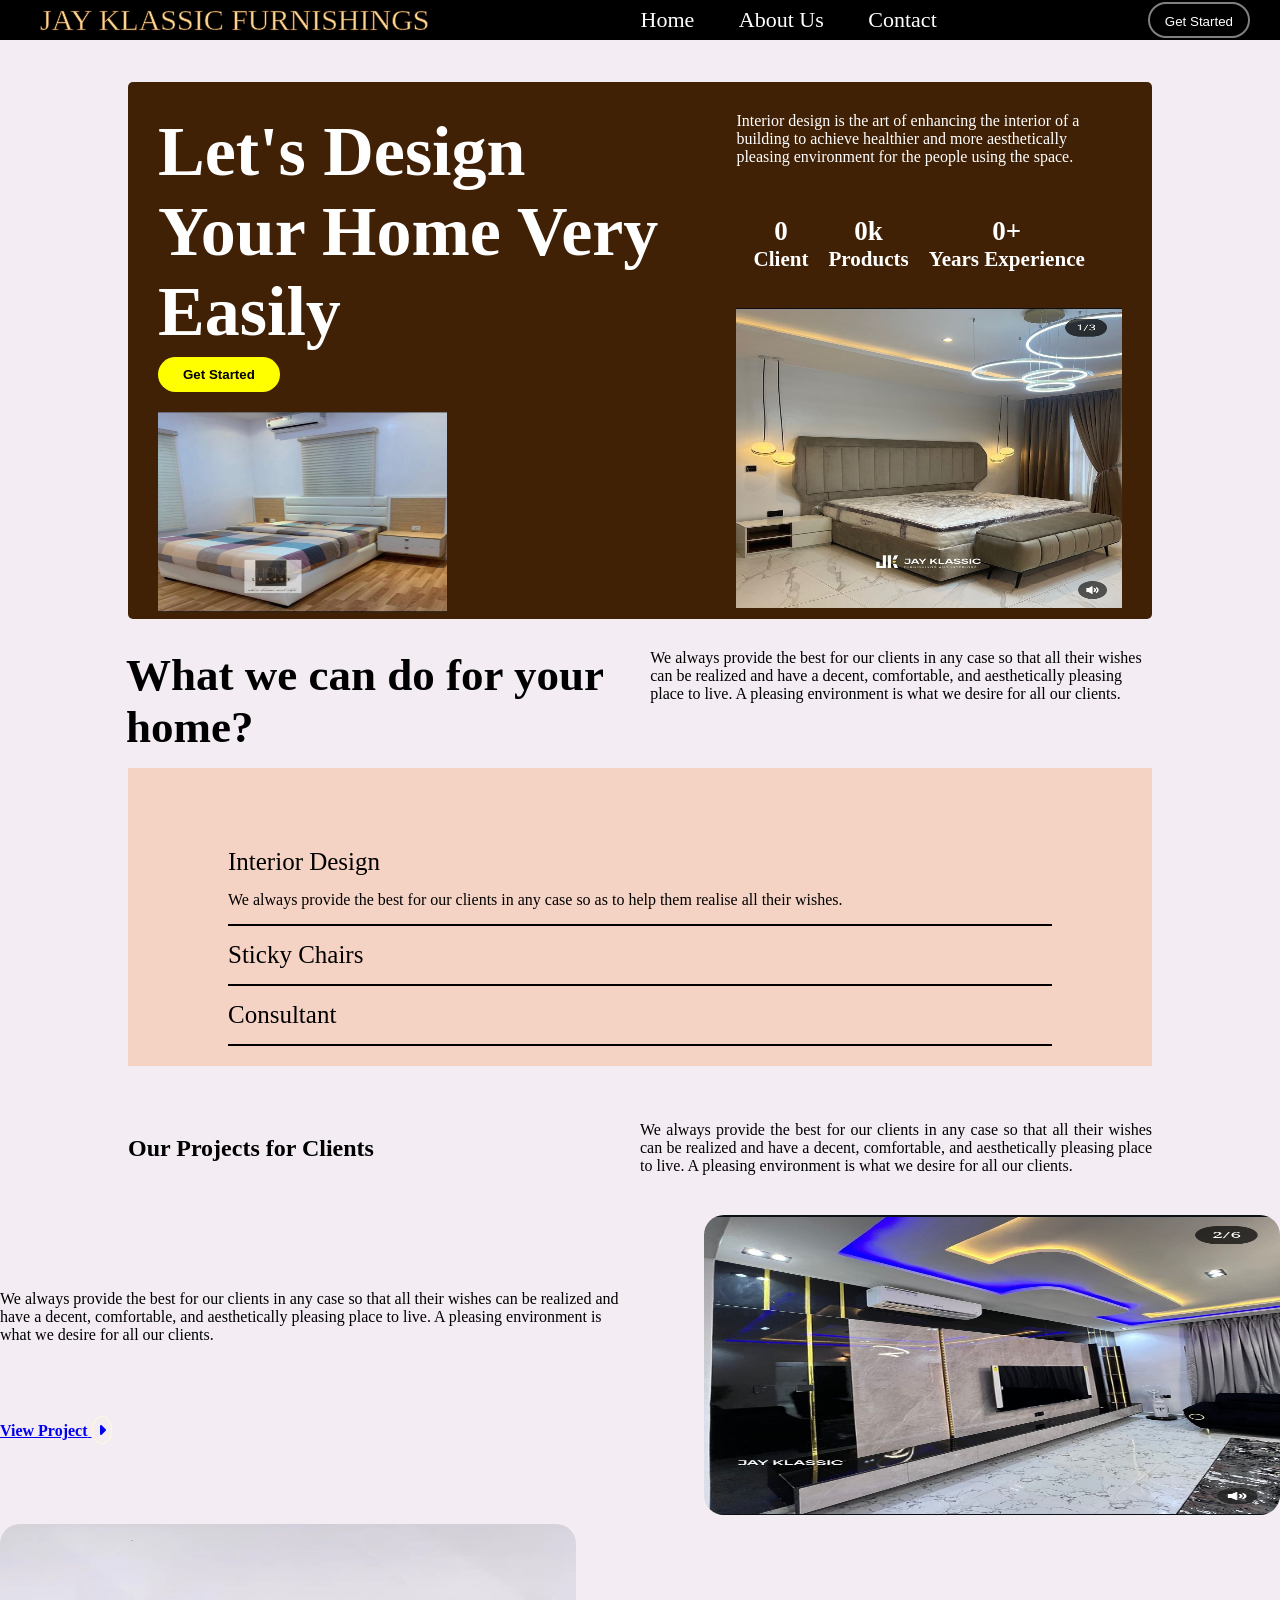
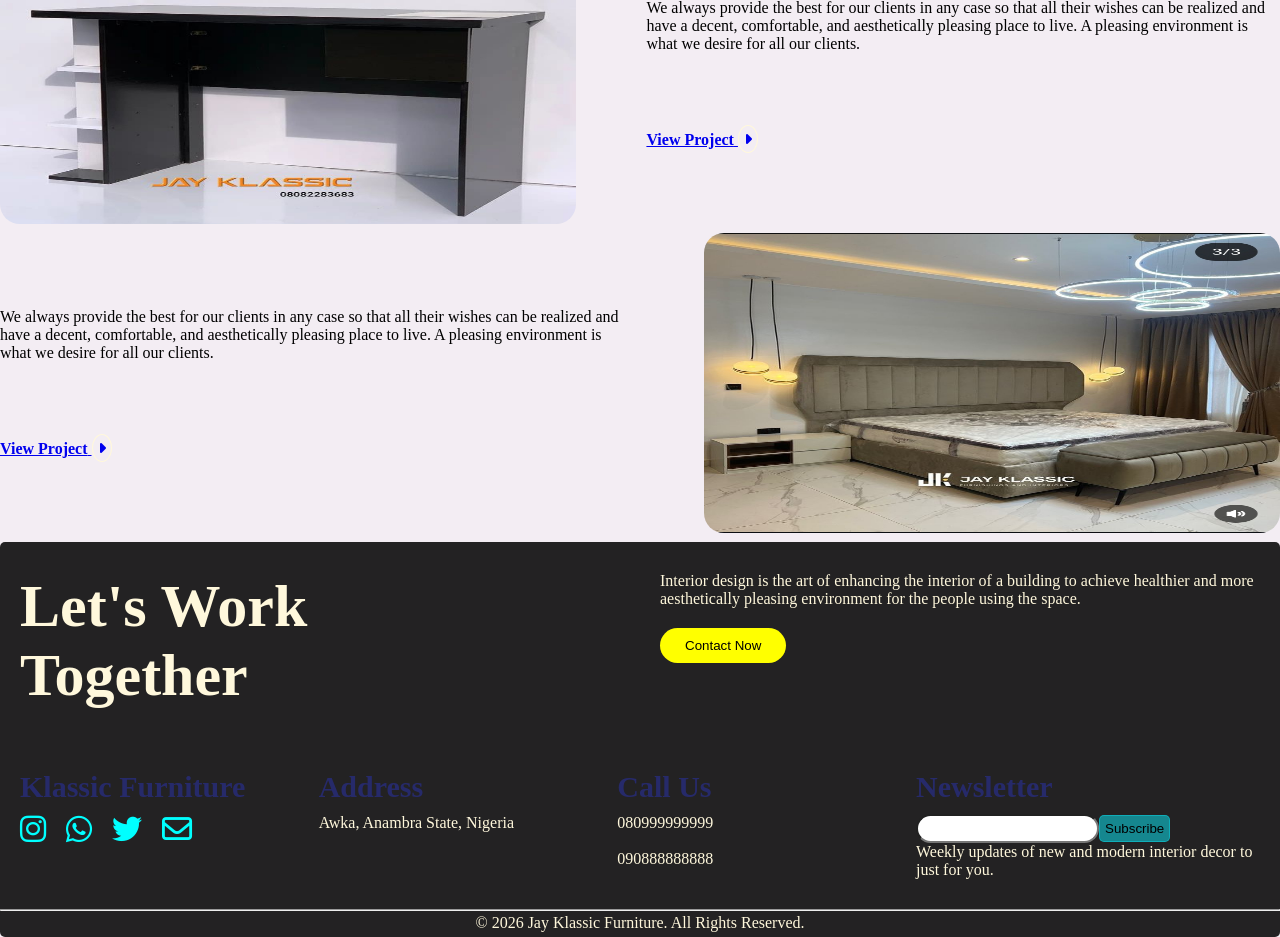
==== index.html @ cde23e04 "Rename home.html to index.html" ====
<!DOCTYPE html>
<html lang="en">
<head>
    <meta charset="UTF-8">
    <meta name="viewport" content="width=device-width, initial-scale=1.0">
    <title>JAY KLASSIC FURNISHINGS</title>
    <link rel="stylesheet" href="https://cdnjs.cloudflare.com/ajax/libs/font-awesome/6.6.0/css/all.min.css" integrity="sha512-Kc323vGBEqzTmouAECnVceyQqyqdsSiqLQISBL29aUW4U/M7pSPA/gEUZQqv1cwx4OnYxTxve5UMg5GT6L4JJg==" crossorigin="anonymous" referrerpolicy="no-referrer" />
    <link rel="icon" type="image/jpeg" href="images2.jpeg">
    <link rel="stylesheet" href="id.css">
    <script src="JKF.js" defer> </script>
</head>
<body>
   
    <header class="desktop">
        <nav>
            <ul class="leftNav">
                <li><a href="landing page.html">JAY KLASSIC FURNISHINGS</a></li> </ul>
            <ul class="middleNav">
                <li><a href="index.html" id="ad">Home</a></li>
                <li><a href="aboutUs.html" id="ad">About Us</a></li>
                <li><a href="contact.html" id="ad">Contact</a></li> </ul>
            <ul class="rightNav">
                <li><button id="button1"><a href="signUp.html" id="a">Get Started</a></button></li> </ul>
        </nav>
    </header>
    <header class="tablet">
        <nav>
            <ul class="rightNav">
                <li> <a href="landing page.html"><i class="fa-solid fa-bars"></i></a>
                    <div class="dropp">
                        <ul>
                            <li><a href="company.html" id="ad">Company</a></li>
                            <li><a href="index.html" id="ad">Home</a></li>
                            <li><a href="aboutUs.html" id="ad">About Us</a></li>
                            <li><a href="contact.html" id="ad">Contact</a></li> </ul>
                        
                        </ul>
                    </div>
            </ul>
            
            <ul class="middleNav">
                <li><a href="">JAY KLASSIC FURNISHINGS</a></li> </ul>
            <ul class="rightNav">
                    <li><button id="button1"><a href="signUp.html" id="a">Get Started</a></button></li> </ul>
           </ul>     
        </nav>
    </header>
    <header class="mobile">
        <nav>
           
            <ul class="rightNav">
                <li> <a href="landing page.html"><i class="fa-solid fa-bars"></i></a>
                    <div class="dropp">
                        <ul>
                            <li><a href="company.html" id="ad">Company</a></li>
                            <li><a href="index.html" id="ad">Home</a></li>
                            <li><a href="aboutUs.html" id="ad">About Us</a></li>
                            <li><a href="contact.html" id="ad">Contact</a></li> </ul>
                        
                        </ul>

                    </div>
                </li> 
            </ul>
            
            <ul class="middleNav">
                <li><a href="">JAY KLASSIC FURNISHINGS</a></li> </ul>
                <ul class="rightNav">
                  <li><a href="signUp.html"> <i class="fa-solid fa-right-to-bracket"></i></a></li>
                </ul>
           
            
        </nav>
    </header>
    <hr>
    <section class="section1 desktop">
        <div class="div1">
            <div class="div1ai"><h1>Let's Design Your Home Very Easily</h1></div>
            <button class="buttonA"> <a href="signUp.html">Get Started</a></button>
            <div class="div1aii"><img src="images/w124.jpg" alt="" class="img2"></div>
        </div>
        <div class="div2">
            <div class="div2a"><p>Interior design is the art of enhancing the interior of a building to achieve healthier and more aesthetically pleasing environment for the people using the space.</p></div>
            <div class="div2b">
                <div class="div2bi"> 
                    <h1><span data-count="400">0</span></h1>
                    <h3>Client</h3>
                </div>
                <div class="div2bi"> 
                    <h1><span data-count="10">0</span>k</h1>
                    <h3>Products</h3>
                </div>
                <div class="div2bi"> 
                    <h1><span data-count="7">0</span>+</h1>
                    <h3>Years Experience</h3>
                </div>
                
                
            </div> <br><br>
            <div class="div1c"><img src="images/w66.jpg" alt="" id="img1"></div>
        </div>
    </section>
    <section class="section1 mobile">
        <div class="div1 mobile">
            <div class="div1ai mobile"><h1>Let's Design Your Home Very Easily</h1> <button><a href="signUp.html">Get Started</a></button></div>
            <div class="div1aii mobile"><img src="images/w124.jpg" alt="" class="img2"></div>
        </div>
        <div class="div2">
            <div class="div2a"><p>Interior design is the art of enhancing the interior of a building to achieve healthier and more aesthetically pleasing environment for the people using the space.</p></div>
            <div class="div2b">
                <div class="div2bi"> 
                    <h1><span data-count="400">0</span></h1>
                    <h3>Client</h3>
                </div>
                <div class="div2bi"> 
                    <h1><span data-count="10">0</span>k</h1>
                    <h3>Products</h3>
                </div>
                <div class="div2bi"> 
                    <h1><span data-count="7">0</span>+</h1>
                    <h3>Years Experience</h3>
                </div>
            </div> <br><br>
            <div class="div1c"><img src="images/w66.jpg" alt="" id="img4"></div>
        </div>
    </section>
    <section class="section2 desktop">
        <div class="div3a"> <h2>What we can do for your home?</h2></div>
        <div class="div3b"><p>We always provide the best for our clients in any case so that all their wishes can be realized and have a decent, comfortable, and aesthetically pleasing place to live. A pleasing environment is what we desire for all our clients.</p></div>
    </section>
    <section class="section2 mobile">
        <div class="div3a"> <h2>What we can do for your home?</h2></div>
        <div class="div3b"><p>We always provide the best for our clients in any case so that all their wishes can be realized and have a decent, comfortable, and aesthetically pleasing place to live. A pleasing environment is what we desire for all our clients.</p></div>
    </section>
    <section class="section3 desktop">
        <div class="div4a"><p>Interior Design</p>
            We always provide the best for our clients in any case so as to help them realise all their wishes.</div> <hr>
        <div class="div4b"><p>Sticky Chairs</p></div> <hr>
        <div class="div4c"><p>Consultant</p></div> <hr>
    </section>
    <section class="section3 mobile">
        <div class="div4a"><p>Interior Design</p>
            We always provide the best for our clients in any case so as to help them realise all their wishes.</div> <hr>
        <div class="div4b"><p>Sticky Chairs</p></div> <hr>
        <div class="div4c"><p>Consultant</p></div> <hr>
    </section>
    <section class="section4a desktop">
        <div class="div5a"><div class="div5ai"><h2>Our Projects for Clients</h2></div>
                        <div class="div5aii"><p>We always provide the best for our clients in any case so that all their wishes can be realized and have a decent, comfortable, and aesthetically pleasing place to live. A pleasing environment is what we desire for all our clients.</p></div>
    </section>
    <section class="section4a mobile">;+
        <div class="div5a mobile"><div class="div5ai"><h2>Our Projects for Clients</h2></div>
                        <div class="div5aii"><p>We always provide the best for our clients in any case so that all their wishes can be realized and have a decent, comfortable, and aesthetically pleasing place to live. A pleasing environment is what we desire for all our clients.</p></div>
    </section>
    <section class="animate section4b desktop">
        <div class="div5b"><div class="div5bi"><p>We always provide the best for our clients in any case so that all their wishes can be realized and have a decent, comfortable, and aesthetically pleasing place to live. A pleasing environment is what we desire for all our clients.<br><br><br><br><br> 
            <a href="view Project1.html"><strong>View Project</strong> <i class="fa-solid fa-caret-right"></i></a> </p> 
        </div> 
        <div class="div5bii"><img src="images/w131.jpg" alt="" class="img1"><div></div> 

    </section>
    <section class="animate section4b mobile">
        <div class="div5b"><div class="div5bi"><p>We always provide the best for our clients in any case so that all their wishes can be realized and have a decent, comfortable, and aesthetically pleasing place to live. A pleasing environment is what we desire for all our clients.</p> </div> 
                            <div class="div5bii"><img src="images/w131.jpg" alt="" class="img1"><div>
                            <div class="div5biii"><p> <a href="view Project1.html"><strong>View Project</strong> <i class="fa-solid fa-caret-right"></i></a> </p> </div>
        </div> 
    </section>
    <section class="animate section5 desktop">
        <div class="div5c"><div class="div5ci"><img src="images/w3.jpg" alt="" class="img1"></div>
             <div class="div5cii"><div><p>We always provide the best for our clients in any case so that all their wishes can be realized and have a decent, comfortable, and aesthetically pleasing place to live. A pleasing environment is what we desire for all our clients. <br><br><br><br><br> <a href="view project2.html"> <strong>View Project</strong> <i class="fa-solid fa-caret-right"></i></a></p>  
            </div> 
    </section> 
    <section class="animate section5b mobile">
        <div class="div5b"><div class="div5bi"><p>We always provide the best for our clients in any case so that all their wishes can be realized and have a decent, comfortable, and aesthetically pleasing place to live. A pleasing environment is what we desire for all our clients.</p> </div> 
                            <div class="div5bii"><img src="images/w3.jpg" alt="" class="img1"><div>
                            <div class="div5biii"><p> <a href=""> <strong>View Project</strong> <i class="fa-solid fa-caret-right"></i></a></p> </div>
        </div> 
    </section>
    <section class="animate section6 desktop">
        <div class="div5d"><div class="div5di"><p>We always provide the best for our clients in any case so that all their wishes can be realized and have a decent, comfortable, and aesthetically pleasing place to live. A pleasing environment is what we desire for all our clients.<br><br><br><br><br>   <a href="view project3.html"><strong>View Project</strong> <i class="fa-solid fa-caret-right"></i></a> </p> 
        </div>
        <div class="div5dii"><img src="images/w68.jpg" alt="" class="img1"><div></div>
    </section>     
    <section class="animate section6b mobile">
        <div class="div5b"><div class="div5bi"><p>We always provide the best for our clients in any case so that all their wishes can be realized and have a decent, comfortable, and aesthetically pleasing place to live. A pleasing environment is what we desire for all our clients.</p> </div> 
                            <div class="div5bii"><img src="images/w68.jpg" alt="" class="img1"><div>
                            <div class="div5biii"><p> <a href="view project3.html"> <strong>View Project</strong> <i class="fa-solid fa-caret-right"></i> </a> </p> </div>
        </div> 
    </section>    
    
    <footer>
        <section class="section7">
            <div class="div6a"><h1>Let's Work <br> Together</h1></div>
            <div class="div6b"><p>Interior design is the art of enhancing the interior of a building to achieve healthier and more aesthetically pleasing environment for the people using the space.</p>
                 <button class="footerbtn"><a href="contact.html">Contact Now</a></button></div>
        </section>
        <section class="section8">
            <div class="div6cde">
                <div class="div6c">
                    <h3>Klassic Furniture</h3>
                    <div class="div6c1">
                        <li><a href="https://www.instagram.com/jayklassicfurnishings?igsh=OHgydXpvdzk4cXJq"><i class="fa-brands fa-instagram"></i></a></li>
                        <li><a href="https://wa.me/8082283683"><i class="fa-brands fa-whatsapp"></i></a></li>
                        <li><a href="https://x.com/amarachi54?t=NxWgay-oh9Y8Nq45toHsyA&s=09"><i class="fa-brands fa-twitter"></i></a></li>
                        <li><a href="https://jayklassicfurnishings@gmail.com"><i class="fa-regular fa-envelope"></i></a></li>
                    </div>
                </div>
           
                <div class="div6d">
                    <h3>Address</h3>
                    <p>Awka, Anambra State, Nigeria</p>
                </div>
                <div class="div6e">
                    <h3>Call Us</h3>
                    <p>080999999999</p> <br>
                    <p>090888888888</p> 
                </div>   
            </div>
            <div class="div6G">
                <div class="div6g">
                    <h3>Newsletter</h3>
                    <input type="email" id="suscribe"><button type="submit" id="button2">Subscribe</button> <br>
                    <p>Weekly updates of new and modern interior decor to just for you.</p>
                </div>  
            </div>
        </section>
          <hr>
        <div id="div6h"></div>     
        
    </footer>
</body>
</html>
---- id.css ----
*{
    padding: 0;
    margin: 0;
    box-sizing: border-box;
}
body{
    cursor: default;
    background-color: rgb(243, 237, 243);
}
nav{
    background-color: #000;
    color: white;
    padding: 15px 30px  15px 30px;
    display: flex;
    height: 40px;
    text-align: center;
    padding-top: 15px;
    justify-content: space-between;
    font-size: 18px;
    font-family: 'Times New Roman', Times, serif;
    align-items:center;
    position: fixed;
    top: 0;
    left: 0;
    width: 100%;
    z-index: 1000;
    opacity: 1;
}
.leftNav, .middleNav, .rightNav{
    list-style-type:none;
}
.leftNav li, .middleNav li, .rightNav li{
    display: inline-block; 
}
.leftNav li a, .middleNav li a, .rightNav li a{
    display: block;
    width: 100%;
    height: 100%;
    text-decoration: none;
    color: white;
    cursor: default;
    
}
.leftNav li a{
    color: #fad493;
    font-size: 30px;
    padding-left: 10px;
    -webkit-text-stroke: 0.5px #412106;
}
.middleNav {
    width: 30%;
}
.middleNav li a{
    padding: 0PX 20PX 0PX 20PX;
    font-size: 22px;
}
.rightNav li button {
    padding: 10px 15px 7px 15px;
    border-radius: 20px;
    background-color: black;
    border: 2px solid gray;
}
li a:hover{
    color: blue;
}
@media screen and (max-width: 1197px){
    .middleNav li a{
    padding: 0PX 10PX 0PX 10PX;
    font-size: 22px;
    }
}
@media screen and (max-width: 997px){
    .leftNav li a{
    color: #fad493;
    font-size: 22px;
    padding-left: 10px;
    -webkit-text-stroke: 0.5px #412106;
    }
    .middleNav li a{
    padding: 0PX 3PX 0PX 3PX;
    font-size: 20px;
    }
    .rightNav li button {
    padding: 10px 15px 7px 15px;
    border-radius: 20px;
    background-color: black;
    border: 2px solid gray;
    }
}
@media screen and (min-width: 795px){
    .mobile{
        display: none;
    }
    .tablet{
        display: none;
    }
}
@media screen and (max-width: 795px){
    .desktop {
        display: none;
    }
    .mobile{
        display: none;
    }
    nav{
        background-color: #000;
        color: white;
        padding: 15px 5px  15px 10px;
        display: flex;
        height: 40px;
        text-align: center;
        padding-top: 15px;
        justify-content: space-between;
        font-size: 18px;
        font-family: 'Times New Roman', Times, serif;
        align-items:center;
    }
    .leftNav, .middleNav, .rightNav{
        list-style-type:none;
    }
    .leftNav li, .middleNav li, .rightNav li{
        display: inline-block; 
    }
    .leftNav li a, .middleNav li a, .rightNav li a{
        display: block;
        width: 100%;
        height: 100%;
        text-decoration: none;
        color: white;
    }
    .leftNav li a{
        color: yellow;
        
    }
    .middleNav li a{
        color: #fad493;
        width: 280px;
        
    }
    .rightNav li button {
        padding: 10px 15px 7px 15px;
        border-radius: 20px;
        background-color: black;
        border: 2px solid gray;
    }
    li a:hover{
        color: blue;
    }
    .dropp{
        display: none;
    }
    .rightNav li:hover .dropp{
        display: block;
        position: absolute;
        background-color: black;
        text-align: justify;
        border-radius: 15px;
    }
    .rightNav li:hover .dropp ul{
        display: block;
        padding-left: 8px;
        padding-top: 10px;
        padding-bottom: 10px;
    }
    .rightNav li:hover .dropp ul li{
        width: 100px;
        padding-top: 3px;
        padding-left: 0px;
        display: block;
    }
    .fa-bars{
        font-size: 30px;
    }
}  
@media screen and (max-width: 440px){
    .tablet{
        display: none;
    }
    .mobile{
        display: flex;
    }
    .fa-right-to-bracket{
        font-size: 35px;
       }
    nav{
        width: 100%;
    }
} 
.section1{
    background-color: #412106;
    color: white;
    padding: 30px 30px 0px 30px;
    display: flex;
    width: 80%;
    margin: auto;
    margin-top: 80px;
    border-radius: 5px;
}
.div1, .div2{
    display: inline-block;
}
.div1{
    width: 100%;
    font-size: 40px;
}
.div1ai h1{
    width: 70%;
    font-size: 70px;
}
.section1 button{
    background-color: yellow;
    padding: 10px 25px 10px 25px;
    margin-bottom: 20px;
    border-radius: 20px;
    border: 0px;
   
}
.buttonA a{
    text-decoration: none;
    color: black;
    font-weight: 700;
}
.img2{
    height: 200px;
    width: 50%;
}
.div2a p{
   width: 80%;
   padding-bottom: 30px;
}
.div2b{
    display: flex;
    margin: auto;
    justify-content: space-between ;
    text-align: center;
    width: 100%;
    font-size: 25px;
    font-weight: 900;
}
.div2bi{
    padding-right: 50px;
}
#img1{
    height: 300px;
    width: 100%;
}
#img4{
    height: 300px;
    width: 100%;
}
@media screen and (min-width: 600px){
    .section1.mobile{
        display: none;
    }
}

@media screen and (max-width: 1333px){
    .section1{
        background-color: #412106;
        color: white;
        padding: 30px 30px 0px 30px;
        display: flex
    }
    .div1, .div2{
        display: inline-block;
    }
    .div1{
        width: 60%;
        font-size: 30px;
    }
    .div1ai h1{
        width: 90%;
        font-size: 70px;
        font-weight: bolder;
    }
    .section1 button{
        background-color: yellow;
        padding: 10px 25px 10px 25px;
        margin-bottom: 20px;
        border-radius: 20px;
        border: 0px;
    
    }
    .buttonA a{
        text-decoration: none;
        color: black;
        font-weight: 700;
    }
    .img2{
        height: 200px;
        width: 50%;
    }
    .div2{
        width: 40%;

    }
    .div2a p{
       width: 100%;
       padding-bottom: 30px;
    }
    .div2bi, .div2bii, .div2biii{
        display: inline-block;
    }
    .div2b{
        display: flex;
        flex-wrap: wrap;
        justify-content: center;
        font-size: 18px;
    }
    .div2bi, .div2bii, .div2biii{
        padding-right: 20px;
        padding-top: 20px;
    }
   
    .div3a, .div3b{
        display: inline-block;
    }
    .div3a, .div3b{
        display: inline-block;
    }
} 
@media screen and (max-width: 1190px){
    .div2bi, .div2bii, .div2biii{
        padding-right: 10px;
        padding-top: 0px;
        font-size: 15px;
    }
}
@media screen and (max-width: 945px){
    .section1{
        width: 95%;
        margin: 70px auto 40px auto;
    }
    .div1ai h1{
        width: 90%;
        font-size: 60px;
        font-weight: bolder;
    }
    .div2b p{
        font-size: 30px;
        font-weight: 900;
    }
    .div2b{
        font-size: 16px;
    }
    .div2bi, .div2bii, .div2biii{
       display: none;
    }
    .buttonA a{
        text-decoration: none;
        color: black;
        font-weight: 700;
    }
}
@media screen and (max-width: 790px){  
    .section1.desktop{
        display: none;
    }
    .section1.mobile{
        margin-top: 60px;
        background-color: #412106;
        color: white;
        padding: 30px 10px 0px 10px;
        display: block;
    }
    .div1ai.mobile, .div1aii.mobile{
        display: inline-block;
    }
    .div1{
        width: 100%;
        font-size: 40px;
        display: flex;
        margin-bottom: 20px;
    }
    .div1ai{
        width: 70%;
    }
    .div1aii{
        width: 30%;
        padding-right: 0px;
    }
    .div1ai h1{
        width: 100%;
        font-size: 60px;
    }
    .section1 button{
        background-color: yellow;
        padding: 10px 25px 10px 25px;
        margin-bottom: 20px;
        border-radius: 20px;
        border: 0px;
    
    }
    .section1 button a{
        text-decoration: none;
        color: black;
        font-weight: 700;
    }
    .img2{
        height: 200px;
        width: 80%;
    }
    .div2{
        width: 100%;
        padding: auto;

    }
    .div2a p{
       width: 100%;
       padding-bottom: 30px;
       text-align: justify;
    }
    .div2bi, .div2bii, .div2biii{
        display: inline-block;
    }
    .div2b{
        display: flex;
        width: 80%;
        padding: auto;
        align-items: center;
        justify-content: space-between;
    }
    .div2b p{
        font-size: 40px;
        font-weight: 900;
    }
    .div1c{
        display: none;
    }
}   
@media screen and (max-width: 700px){ 
    .div1{
        width: 100%;
        font-size: 40px;
        display: flex;
        margin-bottom: 20px;
    }
    .div1ai{
        width: 100%;
        margin: auto;
        text-align: center;
    }
    .div1aii{
        width: 0%;
    }
    .img2{
        height: 200px;
        width: 80%;
        display: none
    }
    .buttonA a{
        text-decoration: none;
        color: black;
        font-weight: 700;
    }
    .div1c{
        display: inline;
    }

}

.section2.desktop{
    display: flex;
    padding: 30px 30px 15px 30px;
    width: 85%;
    margin: auto;
}
.div3a, .div3b{
    display: inline-block;
    width: 100%;
}
.div3a{
    font-size: 30px;
    font-weight: 600;
    padding-right: 40px;
}
@media screen and (min-width: 791px){
    .section2.mobile{
        display: none;
}}
@media screen and (max-width: 790px){
    .section2.desktop{
        display: none;
    }
    .section2.mobile{
        display: block;
        padding: 30px 30px 30px 30px;
        margin: auto;
        width: 100%;
    }
    .div3a {
        width: 100%;
        padding-bottom: 20px;
        margin: auto;
    }
    .div3a h2{
        width: 100%;
        font-size: 50px;
        text-align: center;
    }
    .div3b p{
        width: 80%;
        margin: auto;
        text-align:justify;
     }
}
.section3{
    background-color: #f5d3c4;
    padding: 50px 100px 20px 100px;
    margin-bottom: 60px;
    width: 80%;
    margin: auto;
}
.section3 hr{
    border: 1px solid black;
}
.section3 p{
    font-size: 25px;
    padding: 15px 0px 15px 0px;
}
.div4a{
    padding: 15px 0px 15px 0px;

}
@media screen and (min-width: 711px){
    .section3.mobile{
        display: none;
}}
@media screen and (max-width: 600px){
    .section3.desktop{
        display: none;
    }
    .section3.mobile{
        padding: 50px 30px 20px 30px;  
        display: block;    
    }
    .section3 hr{
        border: 1px solid black;
    }
    .section3 p{
        font-size: 25px;
        padding: 15px 0px 15px 0px;
    }
    .div4a{
        padding: 15px 0px 15px 0px;
    
    }
}
.section4a{
    margin: 50px auto 30px auto;
    width: 90%;
    text-align: justify;
    padding: 5px 5% 5px 5%;
}
.section4b, .section5, .section6 {
    padding: 5px 5% 5px 5%;
    width: 80%;
    margin: auto;
    margin-top: 5px;
    text-align: justify;
    background-color: #2a2a2a;
    border-radius: 5px;
    color: cornsilk;
}
.section6 {
    margin-bottom: 40px;
}


.animate{
    opacity: 0;
}
.section4b.desktop, .section4b.mobile {
    animation: fadeLeft 500ms ease-in-out forwards;
}
.section5.desktop, .section5b.mobile{
    animation: fadeUp 600ms ease-in-out forwards;
}
.section6.desktop, .section6b.mobile{
    animation: fadeLeft 700ms ease-in-out forwards ;
}
@keyframes fadeLeft{
    0%{
        opacity: 0;
        transform: translateX(120px);
    }
    100%{
        opacity: 1;
        transform: translateX(0);
    }
}
@keyframes fadeUp{
    0%{
        opacity: 0;
        transform: translateY(150px);
    }
    100%{
        opacity: 1;
        transform: translateY(0);
    }
}
@keyframes fadeLeft{
    0%{
        opacity: 0;
        transform: translateX(120px);
    }
    100%{
        opacity: 1;
        transform: translateX(0);
    }
}

.div5a,.div5b, .div5c, .div5d {
    display: flex;
    padding-bottom: 5px;
    align-items: center;
}
.div5ai, .div5aii{
    width: 100%;
}
.div5bi,  .div5di{
    width: 55%;
}
.div5bii, .div5dii{
    width: 45%;
}
.div5bi p,  .div5di p{
    width: 90%;
}
.div5ci {
    width: 45%;
}
.div5cii{
    width: 55%;
}
.div5cii p{
    width: 90%;
    margin-left: auto;
}

.img1{
    height: 300px;
    width: 100%;
}
.section4b p a, .section5 p a, .section5b p a, .section6 p a, .section6b p a {
    text-decoration: none;
    color: cornsilk;
}
.fa-caret-right{
    border: 1px cornsilk solid;
    border-radius: 50%;
    padding: 5px 5px 5px 5px;
}
@media screen and (max-width: 1100px){
    .section4a, .section4b, .section5, .section6 {
        width: 80%;
    }
}
@media screen and (max-width: 945px){
    .section4a, .section4b, .section5, .section6 {
        width: 95%;
    }
}
@media screen and (max-width: 710px) {
    .section4a.desktop, .section4b.desktop, .section5.desktop, .section6.desktop {
        display: block;
    }    
    .section4a.mobile, .section4b.mobile, .section5.mobile, .section6.mobile {
        display: none;
    }    
}
@media screen and (max-width: 600px){
    
    .section4a.desktop, .section4b.desktop, .section5.desktop, .section6.desktop {
        display: none;
}
    .section4a.mobile, .section4b.mobile, .section5b.mobile, .section6b.mobile {
        display: block;
}
    .section4a, .section4b, .section5b, .section6b {
        padding: 5px 5% 5px 5%;
        width: 95%;
    }
    .section4a{
        margin-bottom: 20px;
    }
    .div5a.mobile{
        display: block;
    }
    .section4b{
        background-color: rgb(243, 237, 243);
;
    }
    .div5ai h2{
        width: 90%;
        font-size: 28px;
        padding-bottom: 20px;
    }
    .div5aii {
        width: 90%;
        text-align: justify;
    }
   .div5b, .div5c, .div5d {
        display: block;
        padding-bottom: 5px;
        border-radius: 5px;
        background-color: #2a2a2a;
        color: cornsilk ;
       
    }

    .div5bi, .div5biii, .div5di{
        width: 100%;
        text-align: justify;
        padding: 10px 10px 10px 10px;
    }
    .div5bi p, .div5di p{
        width: 100%;
    }
    .div5bii, .div5dii{
        width: 100%;
    }
    .div5ci {
        width: 70%;
    }
    .div5cii{
        width: 30%;
    }
    .div5cii p{
        width: 70%;
        margin-left: auto;
    }
    .img1{
        height: 300px;
        width: 100%;
    }
    
    
}

footer{
    background-color: rgba(0, 0, 0, 0.856);
    color: cornsilk;
    border-radius: 5px;
   }
.section7, .section8, .div6cde, .div6G{
    display: flex;

}
.div6a, .div6b, .div6c, .div6d, .div6e, .div6f, .div6g{
    width: 100%;
    padding: 30px 20px 30px 20px;
}
.div6a h1{
    font-size: 60px;
    width: 80%;
}
.footerbtn{
    background-color: yellow;
    padding: 10px 25px 10px 25px;
    margin: 20px 0px 20px 0px;
    border-radius: 20px;
    border: 0px;   
}
.footerbtn:focus{
    outline: none;
}
.footerbtn a{
    text-decoration: none;
    color: black;
    
}
.div6cde{
width: 70%;
}
.div6G{
width: 30%;
}
.div6c h3, .div6d h3, .div6e h3, .div6f h3, .div6g h3{
    padding-bottom: 10px;
    color: rgba(42, 50, 165, 0.548);
    font-size: 30px;
}
.div6c1{
    display: flex;
    list-style: none;
}
.div6c1 i{
    font-size: 30px;
    margin-right: 20px;
    color: aqua;

}
#button2{
    border-radius: 5px;
    background-color: rgba(14, 199, 212, 0.61);
    border: 1px solid rgba(14, 199, 212, 0.61);
    padding: 5px 5px 5px 5px;
}
#suscribe{
    border-radius: 15px;
    padding: 5px;
}
#suscribe:focus{
    outline: none;
}
#div6h{
    text-align: center;
    padding: 3px 0px 5px;
}
@media screen and (max-width: 872px){
    .div6a h1{
        font-size: 55px;
        width: 80%;
    }
    .div6a, .div6b, .div6c, .div6d, .div6e, .div6f, .div6g{
        width: 100%;
        padding: 30px 10px 30px 15px;
    }
}
@media screen and (max-width: 811px){
    footer{
        background-color: rgba(0, 0, 0, 0.856);
        color: white;
        border-radius: 5px;
    }
    .section7,  .section8{
        display: flex;
        flex-direction: row;
        flex-wrap: wrap;
    }
    .div6a, .div6b{
        padding: 25px 30px 0px 30px;

    }
    .div6c, .div6d, .div6e, .div6f, .div6g{
        width: 100%;
        padding: 10px 30px 10px 30px;
    }
    .div6a h1{
        font-size: 55px;
        width: 100%;
    }
    .div6e{
        display: inline-block;
    }
    #div6h{
        text-align: center;
        padding: 3px 0px 5px;
       
    }
    

}
@media screen and (max-width: 760px){ 
    .section7, .section8, .div6cde, .div6G{
    display: flex;
    flex-wrap: wrap;
}
    
    .div6cde{
    width: 100%;
    }
    .div6G{
    width: 100%;
    }
}

/*/view page html/*/
.cc{
    background-color: blanchedalmond;

}
.vp{
    width: 70%;
    margin: auto;
    margin-top: 50px;
    margin-bottom: 50px;
    border-radius: 15px;
    padding: 50px;
    background-color: blanchedalmond;
  
}
.vp1 {
    width: 100%;
    text-align: justify;
    font-size: 20px;
    padding-bottom: 30px;
}
.vp2{
    display: flex;
    padding-right: 20px;
    padding-bottom: 0px;
    padding: 0px;
    margin: auto;
    width: 100%;
    justify-content: center;
} 
.vp2a, .vp2b{
    margin-right: 15px;
    width: 100%;
}
.img3{
    height: 250px;
    border-radius: 15px;
    width: 100%;
}
.vp3{
    display: none;
}
.vp6{
    display: flex;
    justify-content: center;
    width: 90%;
    margin: auto;
    font-size: 30px;
    margin-bottom: 15px;
}
.vp5{
    display: flex;
    flex-wrap: wrap;
    justify-content: center;
    width: 100%;
    margin: auto;
    text-align: none;
    gap: 10px;
}
.img4{
    height: 150px;
    width: 200px;
    margin-bottom: 25px;
}
.img44b{
    height: 150px;
    width: 200px;
}
@media screen and (max-width: 790px){
    .vp{
        width: 100%;
        margin: auto;
        border-radius: 0px;
        padding: 50px;
        background-color: blanchedalmond;
      
    }
}
@media screen and (max-width: 570px){
    .vp{
        width: 100%;
        margin: auto;
        margin-top: 60px;
        padding: 20px;
        border-radius: 0px;
        background-color: blanchedalmond;
    }
    .vp1 {
        width: 100%;
        text-align: justify;
        font-size: 20px;
        padding-bottom: 30px;
    }
    .vp2, .vp4{
        display: block;
        padding-bottom: 0px;
        padding: 0px;
        margin: auto;
        width: 100%;
    } 
    .vp2a{
        margin-right: 0px;
    }
    
}
/*/about us html/*/
.aboutUs1{
    background-color: blanchedalmond;
    
}
.aboutUs.mobile3{
    display: none;
}
.aboutUs{
    width: 90%;
    margin: auto;
    margin-bottom: 30px;
    padding-top: 30px;
}
.au1{
    display: flex;
    padding-bottom: 5px;
    align-items: center;
    color: black;
    font-family: cursive;
    margin-top: 40px;
}
.au1i {
    width: 30%;
    border-radius: 20px;
}
.au1ii{
    width: 70%;
    margin-left: 20px;
    margin-bottom: 0px;
}
.au1ii h1{
    text-align: center;
    padding-bottom: 10px;
}
.au1ii p{
    height: max-content;
    text-align: justify;
    font-size: 1.02rem;

}
.au1ii button{
    padding: 5px;
    border-radius: 8px;
    background-color: cornsilk;
    display: none;
}

.img1{
    height: 300px;
    width: 100%;
    border-radius: 20px;
}

.aboutUs2{
    display: flex;
    width: 90%;
    margin: auto;
    list-style: none;
    gap: 5px;
}
.aboutUs2a{
    width: 33%;
    height:500px;
    background-color: aliceblue;
    border-radius: 12px;
    margin-bottom: 10px;
    justify-content: space-around;
    padding: 10px 10px 0px 10px;
    text-align: center;
}
.aboutUs2a:hover{
    border-radius: 30px;
    transition: 400ms;
    border: 4px solid rgb(247, 82, 6);

}
.aboutUs2a h3{
    padding-top: 20px;
    padding-bottom: 20px;
}
.imagesA{
    width: 14rem;
    height: 10rem;
}
.div9{
    text-align: center;
    padding-top: 40px;
    padding-bottom: 40px;
    font-size: 2rem;
}
.img8{
    height: 270px;
    width: 270px;
    border-radius: 100%;
    margin-right: 20px;
position: absolute;
}
.circle{
    background-color: bisque;
    border: 2px solid black;
    border-radius: 50%;
    height: 300px;
    width: 300px;
    margin-left: 25px;
    position: absolute;
}
.div10{
    display: flex;
    height: 350px;
    width: 90%;
    margin: auto;
}
.div11{
    display: flex;
    width: 70%;
    align-items:center;
    padding-left: 20px;
    font-size: 1rem;
}
.div12{
    display: flex;
    width: 30%;
    position: relative;
}

@media screen and (max-width: 1160px) {
    .div11{
        width: 61%;
    }
    .div12{
        width: 39%;
    }
}
@media screen and (max-width: 925px) {
    .aboutUs2a{
        width: 33%;
        height: 600px;
    }
    .imagesA{
        width: 11.6rem;
        height: 7.4rem;
        border-radius: 10px;
        margin: auto;
    }
    .div11{
        width: 50%;
    }
    .div12{
        width: 50%;
    }
}
@media screen and (max-width: 711px) {
    .aboutUs.desktop{
        display: none;
    }
    .aboutUs.mobile{
        display: block;
    }
    .au1 {
        display: block;
        padding-bottom: 5px;
    }
    .au1i{
        width: 100%;
        padding: 10px 10px 10px 10px;
    }
    .au1ii {
        width: 90%;
        margin: auto;
        
    }
    .au1ii{
        width: 100%;
        padding-left: 0px;
        margin: auto;
    }
    .aboutUs2{
        display: flex;
        flex-wrap: wrap;
        justify-content: center;
    }
    .aboutUs2a{
        display: grid;
        width: 500px;
        height: 600px;
    }
    .imagesA{
        width: 20rem;
        height: 15rem;
    }
    .aboutUs3.desktop{
        display: none;
    }
    .aboutUs3.mobile{
        display: block;
    }
    .div10{
        display: block;
       height: max-content;
       width: 90%;
       margin: auto;
    }
    .div11{
        width: 80%;
        margin: auto;
    }
    .div12{
        display: block;
        width: 80%;
        margin: auto;
        height: 300px;
    }
    
}
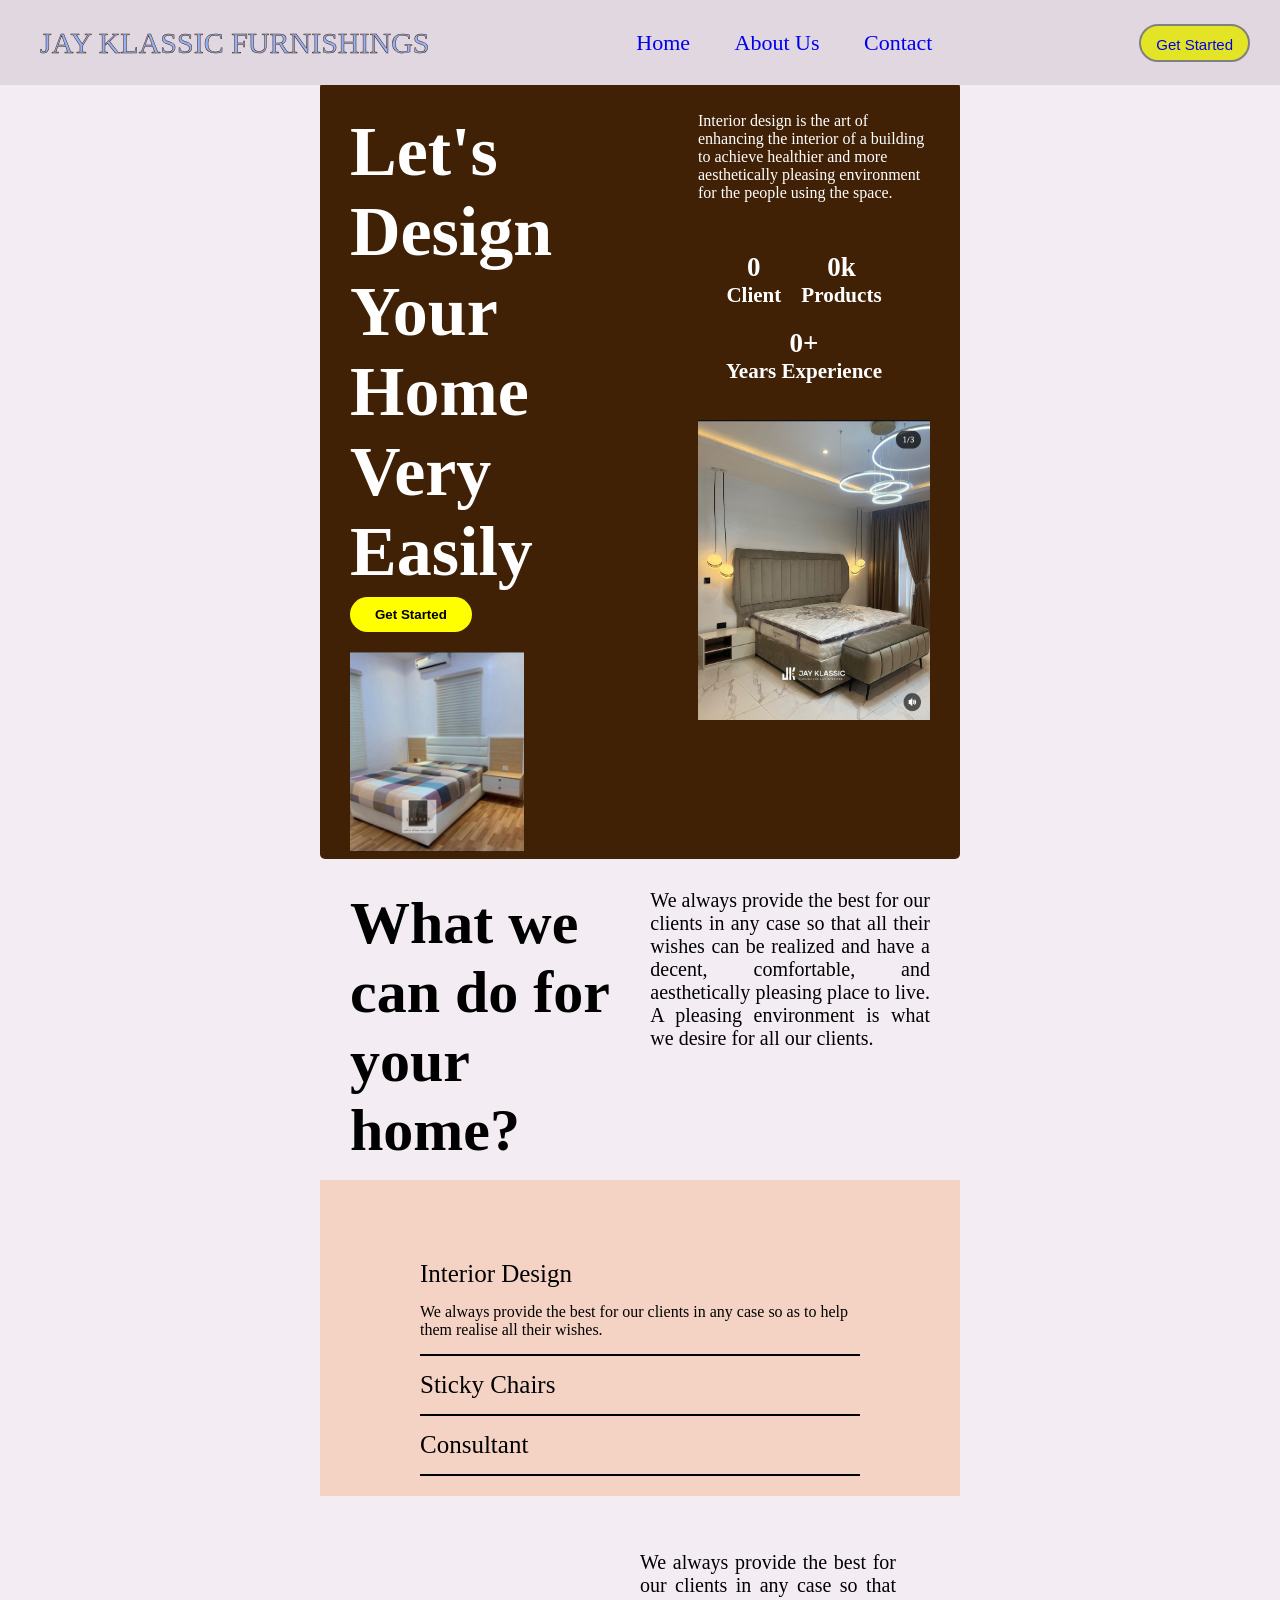
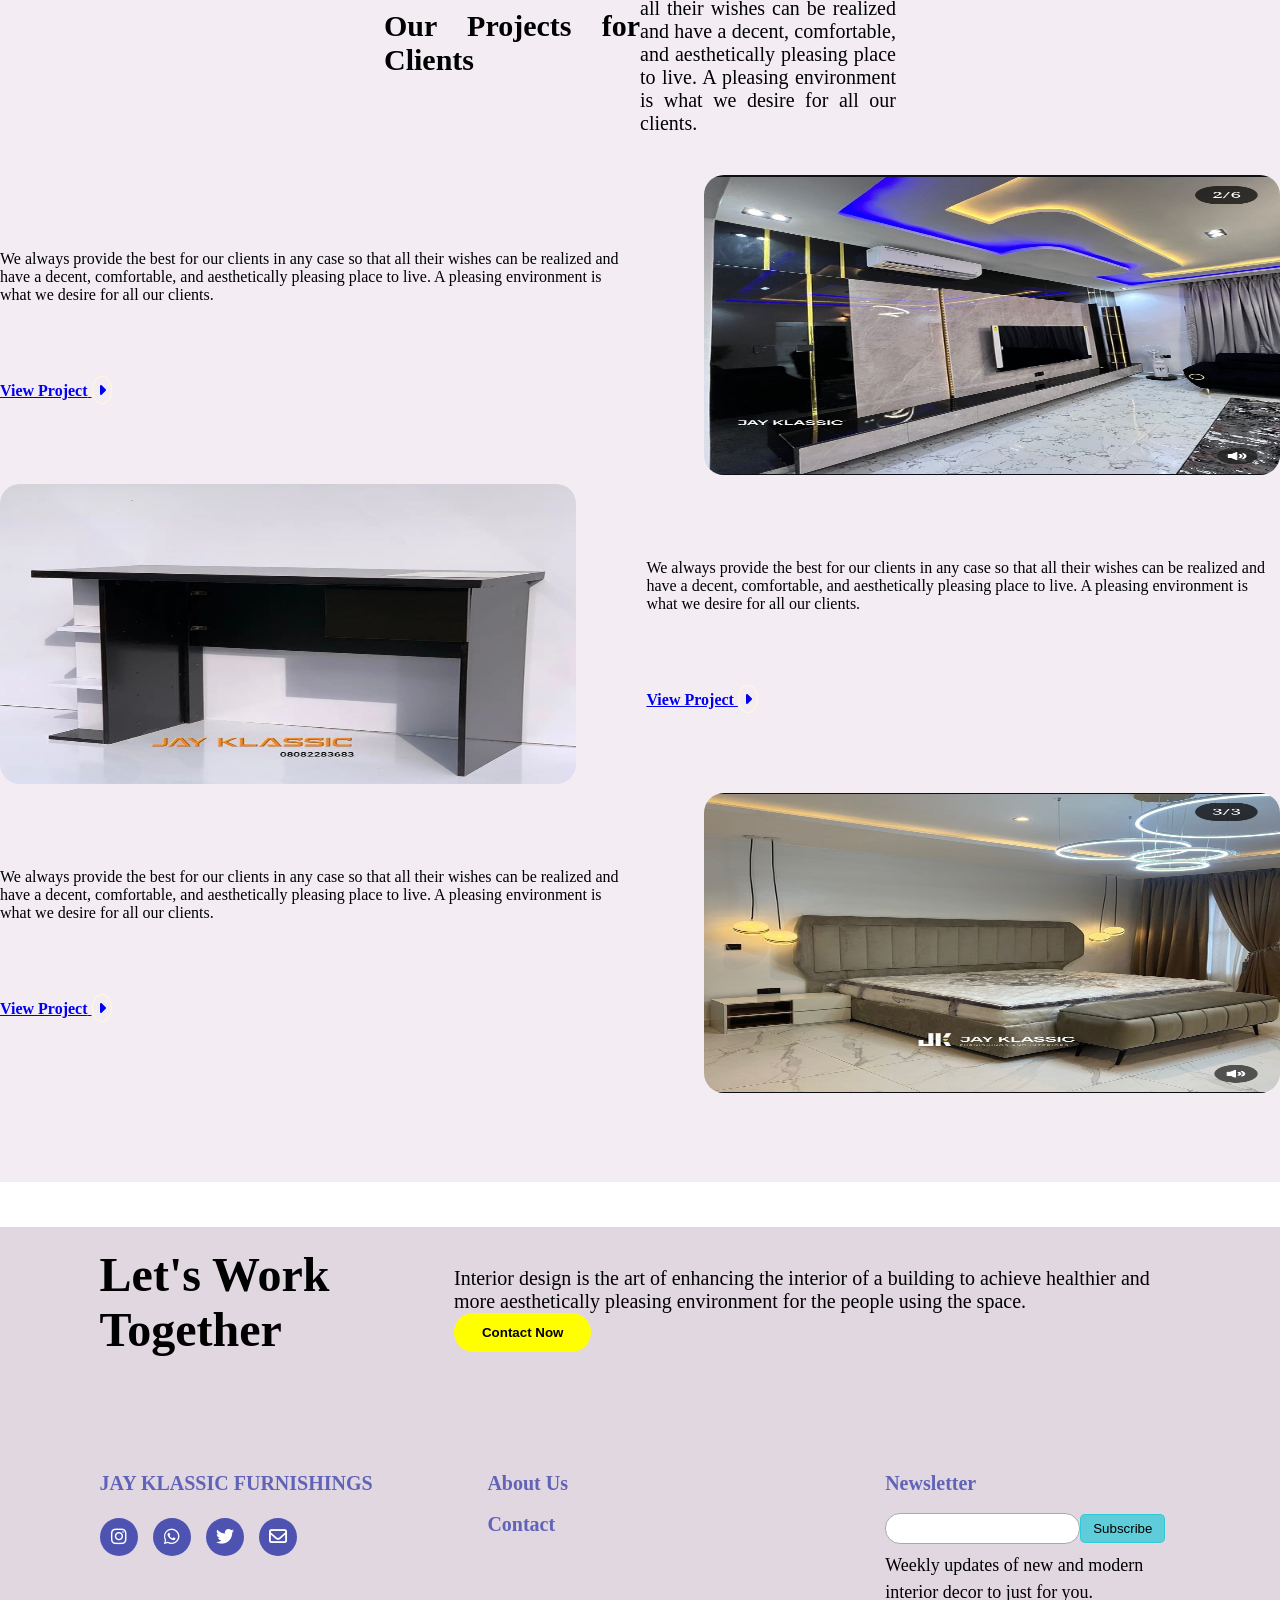
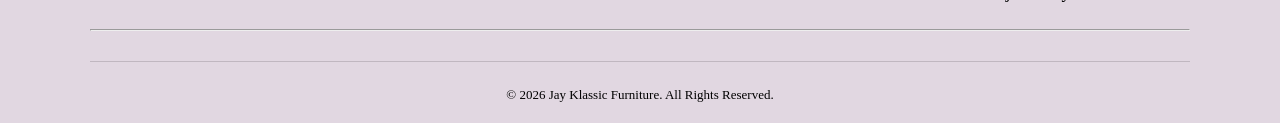
==== commit 12527d45: "Update on the website width and footer modifications" ====
--- a/index.html
+++ b/index.html
@@ -190,14 +190,14 @@
     
     <footer>
         <section class="section7">
-            <div class="div6a"><h1>Let's Work <br> Together</h1></div>
+            <div class="div6a"><h1>Let's Work Together</h1></div>
             <div class="div6b"><p>Interior design is the art of enhancing the interior of a building to achieve healthier and more aesthetically pleasing environment for the people using the space.</p>
                  <button class="footerbtn"><a href="contact.html">Contact Now</a></button></div>
         </section>
         <section class="section8">
             <div class="div6cde">
                 <div class="div6c">
-                    <h3>Klassic Furniture</h3>
+                    <h3> JAY KLASSIC FURNISHINGS</h3>
                     <div class="div6c1">
                         <li><a href="https://www.instagram.com/jayklassicfurnishings?igsh=OHgydXpvdzk4cXJq"><i class="fa-brands fa-instagram"></i></a></li>
                         <li><a href="https://wa.me/8082283683"><i class="fa-brands fa-whatsapp"></i></a></li>
@@ -207,14 +207,12 @@
                 </div>
            
                 <div class="div6d">
-                    <h3>Address</h3>
-                    <p>Awka, Anambra State, Nigeria</p>
-                </div>
-                <div class="div6e">
-                    <h3>Call Us</h3>
-                    <p>080999999999</p> <br>
-                    <p>090888888888</p> 
-                </div>   
+                    <h3><a href="aboutUs.html">About Us</a></h3>
+                    <br>
+                    <h3><a href="contact.html">Contact</a></h3>
+                  
+                </div>
+               
             </div>
             <div class="div6G">
                 <div class="div6g">
--- a/id.css
+++ b/id.css
@@ -8,11 +8,11 @@
     background-color: rgb(243, 237, 243);
 }
 nav{
-    background-color: #000;
-    color: white;
+    background-color: rgb(225, 215, 225);
+    color: rgb(255, 255, 255);
     padding: 15px 30px  15px 30px;
     display: flex;
-    height: 40px;
+    height: 85px;
     text-align: center;
     padding-top: 15px;
     justify-content: space-between;
@@ -37,12 +37,11 @@
     width: 100%;
     height: 100%;
     text-decoration: none;
-    color: white;
     cursor: default;
     
 }
 .leftNav li a{
-    color: #fad493;
+    color: #93b2fa;
     font-size: 30px;
     padding-left: 10px;
     -webkit-text-stroke: 0.5px #412106;
@@ -57,8 +56,10 @@
 .rightNav li button {
     padding: 10px 15px 7px 15px;
     border-radius: 20px;
-    background-color: black;
+    background-color: rgb(228, 228, 38);
     border: 2px solid gray;
+    font-size: 15px;
+    font-weight: 500;
 }
 li a:hover{
     color: blue;
@@ -191,7 +192,7 @@
     color: white;
     padding: 30px 30px 0px 30px;
     display: flex;
-    width: 80%;
+    width: 50%;
     margin: auto;
     margin-top: 80px;
     border-radius: 5px;
@@ -462,7 +463,7 @@
 .section2.desktop{
     display: flex;
     padding: 30px 30px 15px 30px;
-    width: 85%;
+    width: 50%;
     margin: auto;
 }
 .div3a, .div3b{
@@ -470,9 +471,13 @@
     width: 100%;
 }
 .div3a{
-    font-size: 30px;
+    font-size: 40px;
     font-weight: 600;
     padding-right: 40px;
+}
+.div3b{
+    font-size: 20px;
+    text-align: justify;
 }
 @media screen and (min-width: 791px){
     .section2.mobile{
@@ -508,7 +513,7 @@
     background-color: #f5d3c4;
     padding: 50px 100px 20px 100px;
     margin-bottom: 60px;
-    width: 80%;
+    width: 50%;
     margin: auto;
 }
 .section3 hr{
@@ -548,13 +553,14 @@
 }
 .section4a{
     margin: 50px auto 30px auto;
-    width: 90%;
+    width: 50%;
+    font-size: 20px;
     text-align: justify;
     padding: 5px 5% 5px 5%;
 }
 .section4b, .section5, .section6 {
     padding: 5px 5% 5px 5%;
-    width: 80%;
+    width: 50%;
     margin: auto;
     margin-top: 5px;
     text-align: justify;
@@ -738,76 +744,334 @@
     
 }
 
-footer{
-    background-color: rgba(0, 0, 0, 0.856);
-    color: cornsilk;
-    border-radius: 5px;
-   }
-.section7, .section8, .div6cde, .div6G{
-    display: flex;
-
-}
-.div6a, .div6b, .div6c, .div6d, .div6e, .div6f, .div6g{
-    width: 100%;
-    padding: 30px 20px 30px 20px;
-}
-.div6a h1{
-    font-size: 60px;
-    width: 80%;
-}
-.footerbtn{
+/* =========================
+   FOOTER
+========================= */
+
+footer {
+    position: relative;
+    background-color: rgb(225, 215, 225);
+    color: black;
+    margin-top: 80px;
+    padding: 50px 7% 15px;
+    border-radius: 0;
+    overflow: hidden;
+}
+
+/* Curved top of footer */
+footer::before {
+    content: "";
+    position: absolute;
+    top: -45px;
+    left: -5%;
+    width: 110%;
+    height: 90px;
+    background-color: white;
+    border-radius: 50% 50% 0 0;
+}
+
+
+/* =========================
+   FIRST SECTION
+   Let's Work Together
+========================= */
+
+.section7 {
+    width: 100%;
+    max-width: 1200px;
+    margin: 0 auto 70px;
+
+    display: flex;
+    justify-content: space-between;
+    align-items: center;
+    gap: 50px;
+}
+
+.div6a {
+    width: auto;
+    padding: 0;
+    text-align: left;
+}
+.div6a h1 {
+    font-size: 48px;
+    margin: 0 0 15px;
+    width: 100%;
+}
+
+.div6b {
+    width: 100%;
+    padding: 0;
+    font-size: 20px;
+}
+
+
+/* =========================
+   CONTACT BUTTON
+========================= */
+
+.footerbtn {
     background-color: yellow;
-    padding: 10px 25px 10px 25px;
-    margin: 20px 0px 20px 0px;
-    border-radius: 20px;
-    border: 0px;   
-}
-.footerbtn:focus{
+    padding: 12px 28px;
+    margin: 0;
+    border-radius: 25px;
+    border: none;
+    cursor: pointer;
+}
+
+.footerbtn:hover {
+    transform: translateY(-2px);
+}
+
+.footerbtn:focus {
     outline: none;
 }
-.footerbtn a{
+
+.footerbtn a {
     text-decoration: none;
     color: black;
-    
-}
-.div6cde{
-width: 70%;
-}
-.div6G{
-width: 30%;
-}
-.div6c h3, .div6d h3, .div6e h3, .div6f h3, .div6g h3{
-    padding-bottom: 10px;
-    color: rgba(42, 50, 165, 0.548);
-    font-size: 30px;
-}
-.div6c1{
-    display: flex;
+    font-weight: bold;
+}
+
+
+/* =========================
+   SECOND FOOTER SECTION
+========================= */
+
+.section8 {
+    width: 100%;
+    max-width: 1200px;
+    margin: 0 auto;
+
+    display: flex;
+    justify-content: space-between;
+    align-items: flex-start;
+    gap: 50px;
+}
+
+
+/* =========================
+   FOOTER COLUMNS
+========================= */
+
+.div6a,
+.div6b,
+.div6c,
+.div6d,
+.div6f,
+.div6g {
+    padding: 15px 10px;
+    text-align: left;
+}
+.div6c,
+.div6d,
+.div6f {
+    flex: 1;
+    padding: 15px 10px;
+    text-align: left;
+}
+
+/* Headings */
+
+.div6c h3,
+.div6d h3 a,
+.div6f h3,
+.div6g h3 {
+    padding-bottom: 8px;
+    margin: 0 0 10px;
+
+    color: rgba(42, 50, 165, 0.7);
+    font-size: 20px;
+}
+
+
+/* Paragraphs */
+
+.div6c p,
+.div6d p,
+.div6e p,
+.div6f p,
+.div6g p {
+    margin: 8px 0;
+    font-size: 18px;
+    line-height: 1.5;
+}
+
+
+/* =========================
+   LINKS
+========================= */
+
+.div6c a,
+.div6d a,
+.div6e a,
+.div6f a,
+.div6g a {
+    color: black;
+    text-decoration: none;
+    font-size: 14px;
+}
+
+.div6c a:hover,
+.div6d a:hover,
+.div6e a:hover,
+.div6f a:hover,
+.div6g a:hover {
+    text-decoration: underline;
+}
+
+
+/* =========================
+   SOCIAL MEDIA
+========================= */
+
+.div6c1 {
+    display: flex;
+    align-items: center;
+    gap: 15px;
     list-style: none;
-}
-.div6c1 i{
-    font-size: 30px;
-    margin-right: 20px;
-    color: aqua;
-
-}
-#button2{
+    padding: 0;
+    margin-top: 15px;
+}
+
+.div6c1 i {
+    display: flex;
+    justify-content: center;
+    align-items: center;
+
+    width: 38px;
+    height: 38px;
+
+    font-size: 18px;
+
+    margin-right: 0;
+
+    color: white;
+    background-color: rgba(42, 50, 165, 0.8);
+
+    border-radius: 50%;
+}
+
+.div6c1 i:hover {
+    transform: translateY(-3px);
+}
+
+
+/* =========================
+   DIV6CDE / DIV6G
+========================= */
+
+.div6cde {
+    width: 70%;
+    display: flex;
+    justify-content: space-between;
+    align-items: flex-start;
+    gap: 40px;
+
+}
+
+.div6G {
+    width: 30%;
+}
+
+
+/* =========================
+   SUBSCRIBE
+========================= */
+
+#button2 {
     border-radius: 5px;
     background-color: rgba(14, 199, 212, 0.61);
     border: 1px solid rgba(14, 199, 212, 0.61);
-    padding: 5px 5px 5px 5px;
-}
-#suscribe{
+    padding: 6px 12px;
+    cursor: pointer;
+}
+
+#suscribe {
     border-radius: 15px;
-    padding: 5px;
-}
-#suscribe:focus{
+    padding: 7px 12px;
+    border: 1px solid #aaa;
+}
+
+#suscribe:focus {
     outline: none;
 }
-#div6h{
+
+
+/* =========================
+   BOTTOM FOOTER
+========================= */
+
+#div6h {
+    width: 100%;
     text-align: center;
-    padding: 3px 0px 5px;
-}
+    padding: 25px 0 5px;
+    margin-top: 30px;
+
+    border-top: 1px solid rgba(0, 0, 0, 0.15);
+
+    font-size: 13px;
+}
+
+
+/* =========================
+   MOBILE
+========================= */
+
+@media (max-width: 768px) {
+
+    footer {
+        padding: 70px 25px 20px;
+    }
+
+    .section7 {
+        flex-direction: column;
+        text-align: center;
+        margin-bottom: 40px;
+    }
+
+    .div6a {
+        text-align: center;
+    }
+
+    .div6a h1 {
+        font-size: 36px;
+    }
+
+    .section8 {
+        flex-direction: column;
+        align-items: center;
+        text-align: center;
+    }
+
+    .div6cde {
+        width: 100%;
+        flex-direction: column;
+        align-items: center;
+        gap: 20px;
+    }
+
+    .div6G {
+        width: 100%;
+    }
+
+    .div6c,
+    .div6d,
+    .div6e,
+    .div6f,
+    .div6g {
+        width: 100%;
+        text-align: center;
+    }
+
+    .div6c1 {
+        justify-content: center;
+    }
+
+    #div6h {
+        font-size: 11px;
+    }
+}
+
 @media screen and (max-width: 872px){
     .div6a h1{
         font-size: 55px;
@@ -872,7 +1136,7 @@
 
 }
 .vp{
-    width: 70%;
+    width: 40%;
     margin: auto;
     margin-top: 50px;
     margin-bottom: 50px;
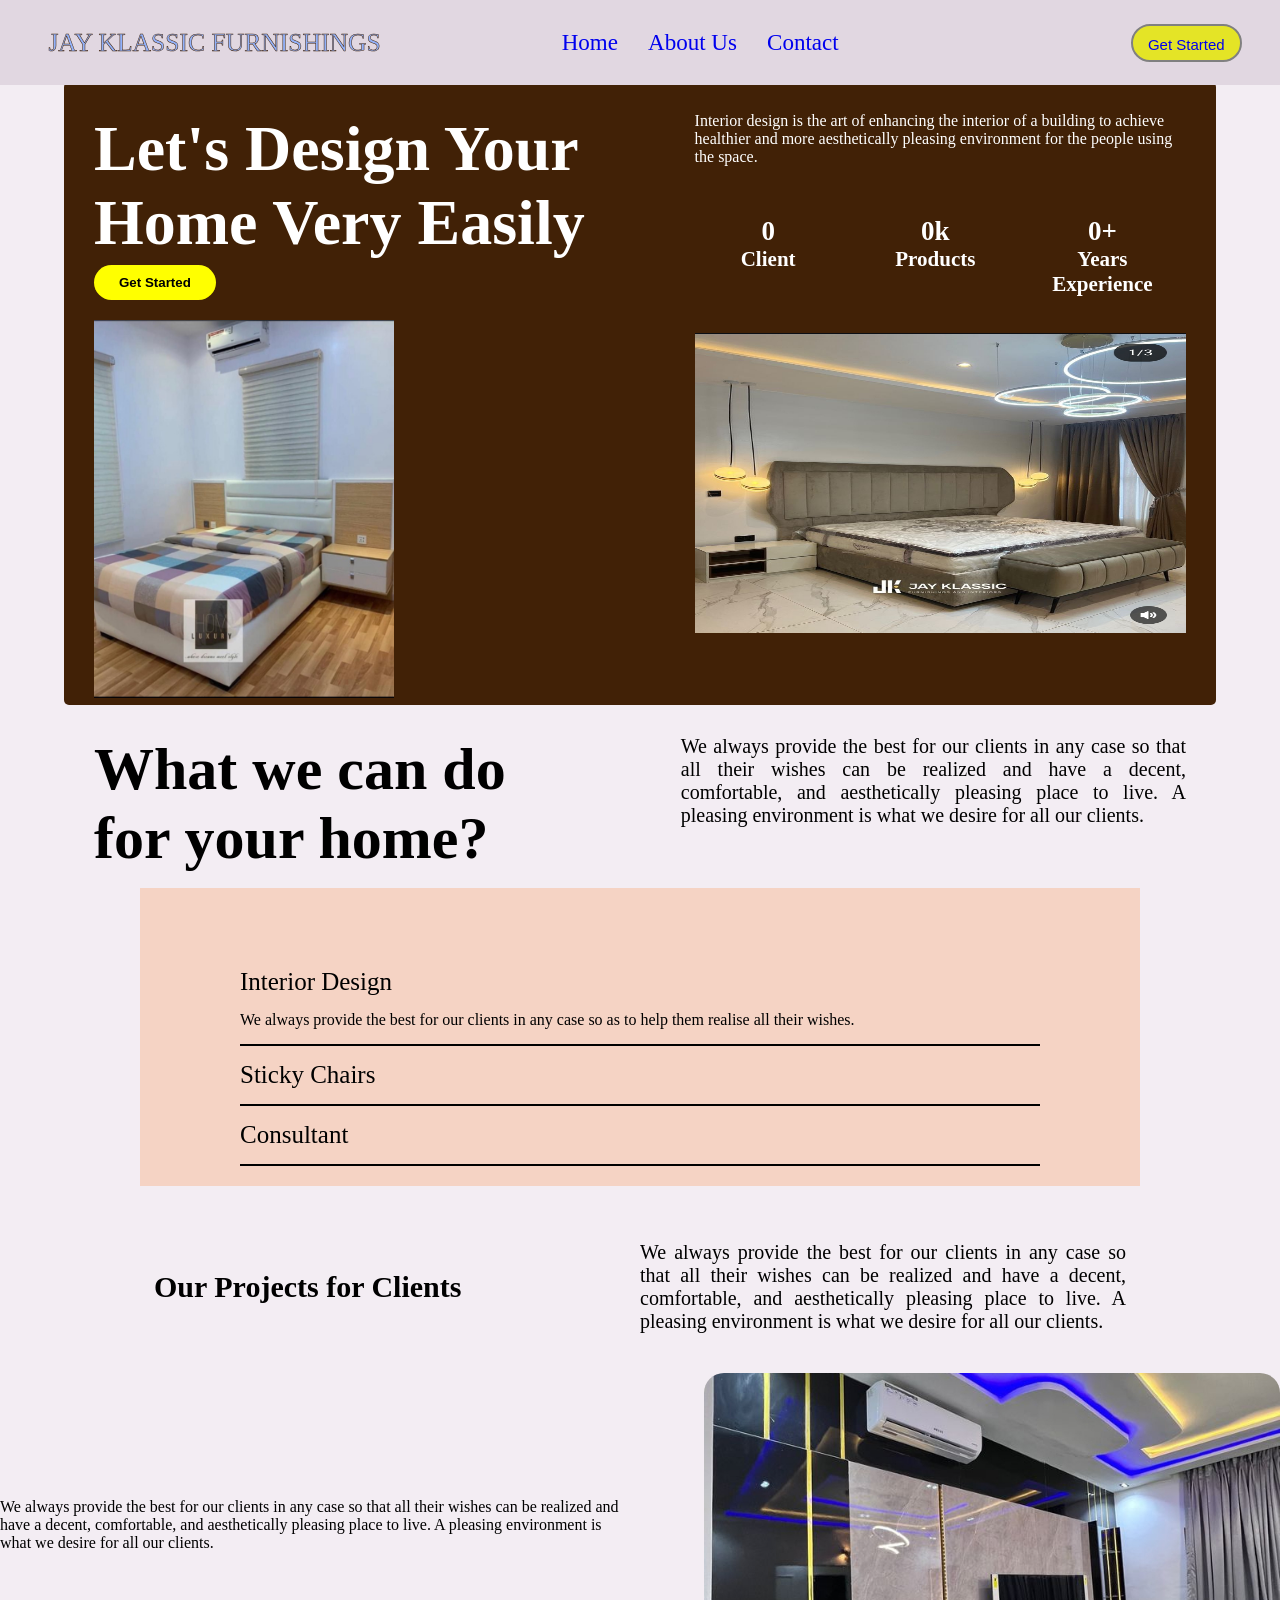
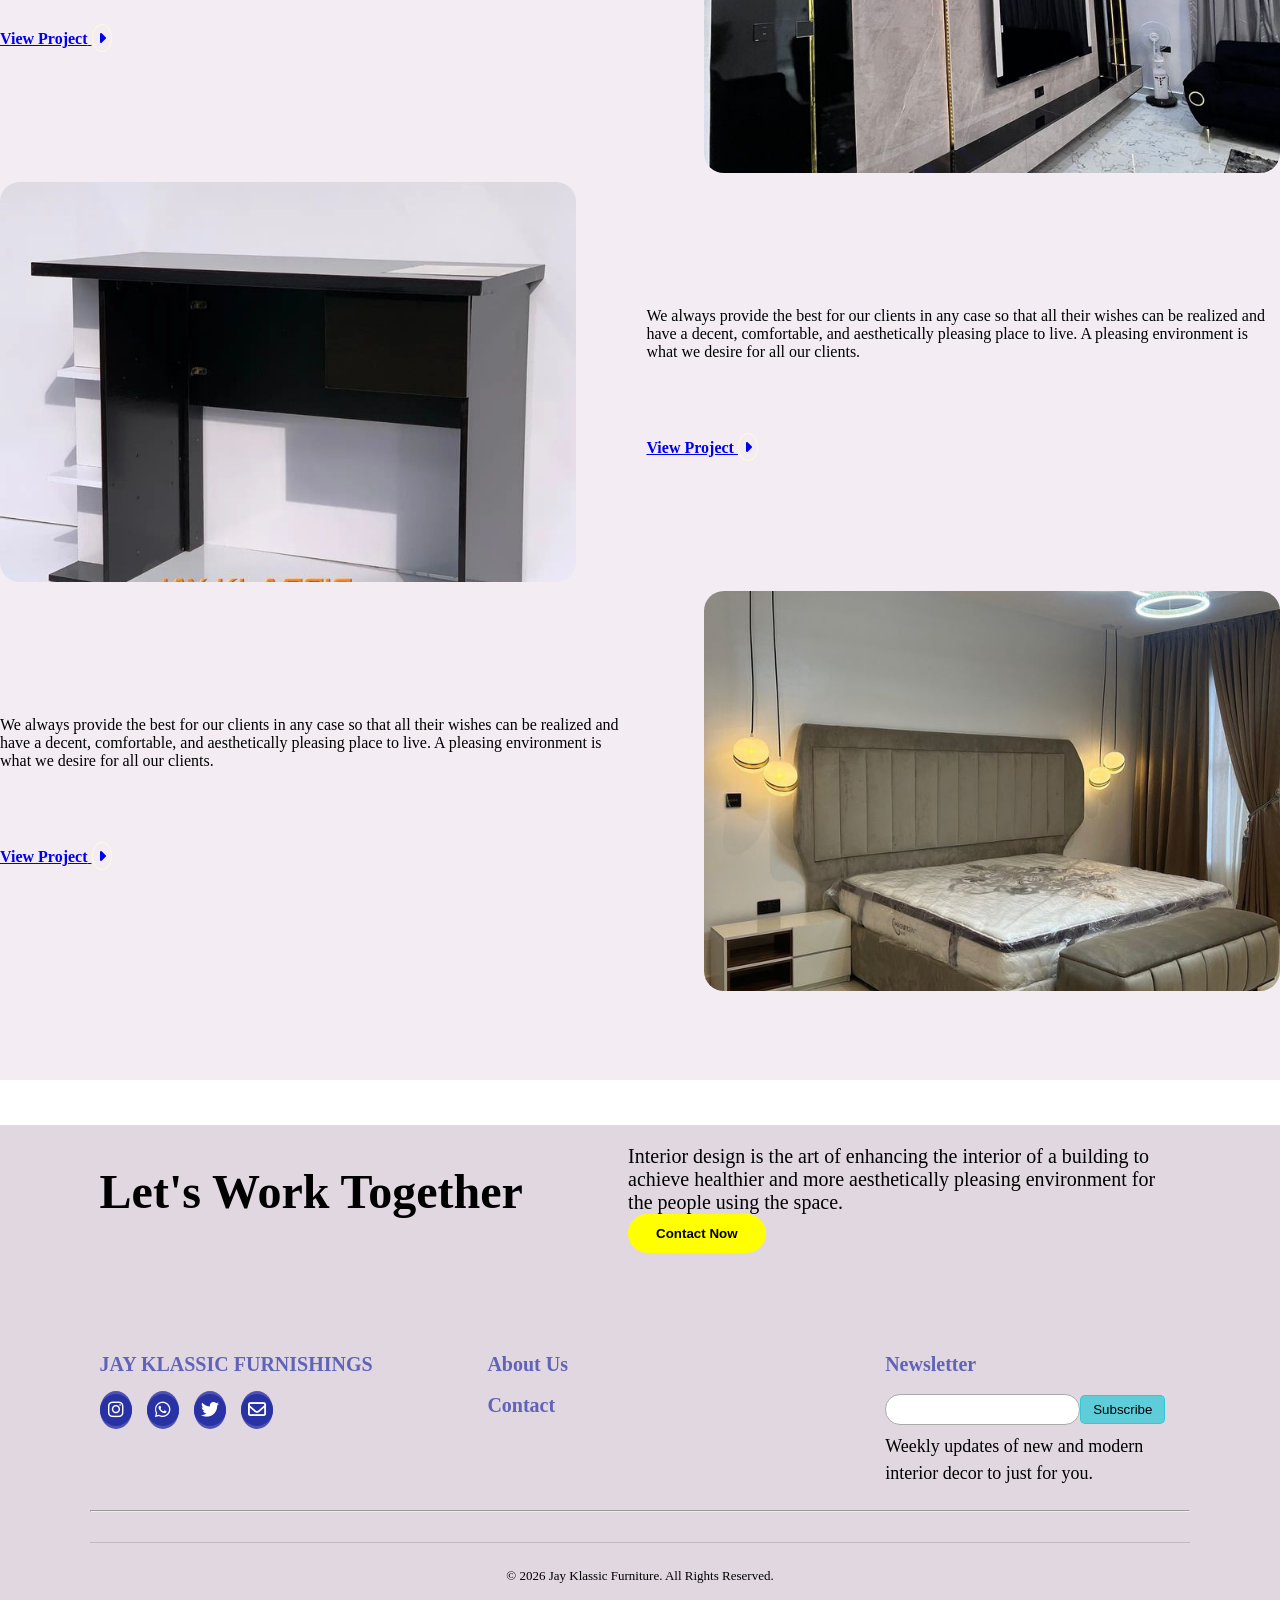
==== commit bb028449: "Update on Contact Page design" ====
--- a/index.html
+++ b/index.html
@@ -29,7 +29,6 @@
                 <li> <a href="landing page.html"><i class="fa-solid fa-bars"></i></a>
                     <div class="dropp">
                         <ul>
-                            <li><a href="company.html" id="ad">Company</a></li>
                             <li><a href="index.html" id="ad">Home</a></li>
                             <li><a href="aboutUs.html" id="ad">About Us</a></li>
                             <li><a href="contact.html" id="ad">Contact</a></li> </ul>
@@ -52,7 +51,6 @@
                 <li> <a href="landing page.html"><i class="fa-solid fa-bars"></i></a>
                     <div class="dropp">
                         <ul>
-                            <li><a href="company.html" id="ad">Company</a></li>
                             <li><a href="index.html" id="ad">Home</a></li>
                             <li><a href="aboutUs.html" id="ad">About Us</a></li>
                             <li><a href="contact.html" id="ad">Contact</a></li> </ul>
--- a/id.css
+++ b/id.css
@@ -6,6 +6,8 @@
 body{
     cursor: default;
     background-color: rgb(243, 237, 243);
+      margin: 0;
+    width: 100%;
 }
 nav{
     background-color: rgb(225, 215, 225);
@@ -51,7 +53,8 @@
 }
 .middleNav li a{
     padding: 0PX 20PX 0PX 20PX;
-    font-size: 22px;
+    font-size: 28px;
+    
 }
 .rightNav li button {
     padding: 10px 15px 7px 15px;
@@ -64,15 +67,15 @@
 li a:hover{
     color: blue;
 }
-@media screen and (max-width: 1197px){
+@media screen and (max-width: 1384px){
     .middleNav li a{
     padding: 0PX 10PX 0PX 10PX;
-    font-size: 22px;
+    font-size: 26px;
     }
 }
 @media screen and (max-width: 997px){
     .leftNav li a{
-    color: #fad493;
+    color: #93b2fa;
     font-size: 22px;
     padding-left: 10px;
     -webkit-text-stroke: 0.5px #412106;
@@ -84,7 +87,7 @@
     .rightNav li button {
     padding: 10px 15px 7px 15px;
     border-radius: 20px;
-    background-color: black;
+    background-color: rgb(228, 228, 38);
     border: 2px solid gray;
     }
 }
@@ -104,11 +107,11 @@
         display: none;
     }
     nav{
-        background-color: #000;
-        color: white;
+        background-color: rgb(225, 215, 225);
+        color: #93b2fa;
         padding: 15px 5px  15px 10px;
         display: flex;
-        height: 40px;
+        height: 60px;
         text-align: center;
         padding-top: 15px;
         justify-content: space-between;
@@ -116,6 +119,8 @@
         font-family: 'Times New Roman', Times, serif;
         align-items:center;
     }
+    
+    
     .leftNav, .middleNav, .rightNav{
         list-style-type:none;
     }
@@ -127,21 +132,22 @@
         width: 100%;
         height: 100%;
         text-decoration: none;
-        color: white;
+        
     }
     .leftNav li a{
-        color: yellow;
+        color: #93b2fa;
         
     }
     .middleNav li a{
-        color: #fad493;
+        color: #93b2fa;
+        -webkit-text-stroke: 0.5px #412106;
         width: 280px;
         
     }
     .rightNav li button {
         padding: 10px 15px 7px 15px;
         border-radius: 20px;
-        background-color: black;
+        background-color: rgb(228, 228, 38);;
         border: 2px solid gray;
     }
     li a:hover{
@@ -153,9 +159,10 @@
     .rightNav li:hover .dropp{
         display: block;
         position: absolute;
-        background-color: black;
+        background-color: cornsilk;
         text-align: justify;
         border-radius: 15px;
+
     }
     .rightNav li:hover .dropp ul{
         display: block;
@@ -168,6 +175,7 @@
         padding-top: 3px;
         padding-left: 0px;
         display: block;
+        
     }
     .fa-bars{
         font-size: 30px;
@@ -254,6 +262,12 @@
         display: none;
     }
 }
+@media screen and (max-width: 2225px){
+    .section1 {
+
+    }
+    
+}
 
 @media screen and (max-width: 1333px){
     .section1{
@@ -903,6 +917,7 @@
 
 .div6c a,
 .div6d a,
+
 .div6e a,
 .div6f a,
 .div6g a {
@@ -1131,7 +1146,7 @@
 }
 
 /*/view page html/*/
-.cc{
+.viewpage{
     background-color: blanchedalmond;
 
 }
@@ -1160,6 +1175,15 @@
     width: 100%;
     justify-content: center;
 } 
+.vp4{
+     display: flex;
+    padding-right: 20px;
+    padding-bottom: 0px;
+    padding: 0px;
+    margin: auto;
+    width: 100%;
+    justify-content: center;
+}
 .vp2a, .vp2b{
     margin-right: 15px;
     width: 100%;
@@ -1244,7 +1268,7 @@
     display: none;
 }
 .aboutUs{
-    width: 90%;
+    width: 50%;
     margin: auto;
     margin-bottom: 30px;
     padding-top: 30px;
@@ -1255,7 +1279,7 @@
     align-items: center;
     color: black;
     font-family: cursive;
-    margin-top: 40px;
+    margin-top: 60px;
 }
 .au1i {
     width: 30%;
@@ -1291,7 +1315,7 @@
 
 .aboutUs2{
     display: flex;
-    width: 90%;
+    width: 50%;
     margin: auto;
     list-style: none;
     gap: 5px;
@@ -1316,6 +1340,11 @@
     padding-top: 20px;
     padding-bottom: 20px;
 }
+.aboutUs3{
+    width: 50%;
+    margin: auto;
+}
+
 .imagesA{
     width: 14rem;
     height: 10rem;
@@ -1334,7 +1363,7 @@
 position: absolute;
 }
 .circle{
-    background-color: bisque;
+    background-color: rgb(225, 215, 225);
     border: 2px solid black;
     border-radius: 50%;
     height: 300px;
@@ -1449,4 +1478,1407 @@
         height: 300px;
     }
     
-}+}
+
+
+/* =========================
+   CONTACT CONTAINER
+========================= */
+
+.contactSection {
+    background: url("images/w87.jpg") no-repeat center;
+    background-size: cover;
+    width: 50%;
+    height: 500px;
+    margin:  10rem auto 10rem auto;
+    border-radius: 15px;
+    position: relative;
+    overflow: hidden;
+}
+
+
+/* =========================
+   GET IN TOUCH
+========================= */
+
+.contact1 {
+    width: 100%;
+    height: 60px;
+
+    text-align: center;
+
+    position: relative;
+    z-index: 2;
+}
+
+.contact1 h1 {
+    margin: 0;
+    padding-top: 0;
+
+    color: white;
+    font-size: 32px;
+}
+
+
+/* =========================
+   LEFT + RIGHT CONTENT
+========================= */
+
+.contact2 {
+    display: flex;
+    
+    width: 100%;
+
+    margin: 20px auto 0;
+
+    position: relative;
+    z-index: 2;
+}
+
+
+/* =========================
+   LEFT SIDE
+========================= */
+
+.contact3 {
+    width: 50%;
+    height: 330px;
+
+    color: white;
+
+    padding-left: 25px;
+}
+
+.contact3 .contacth3 {
+    color: rgb(42, 50, 165);
+
+    padding-bottom: 5px;
+
+    font-size: 25px;
+}
+
+.contact3 .contactP {
+    font-size: 16px;
+}
+
+
+/* LEFT SIDE SPACING */
+
+.contact6d,
+.contact6c,
+.contact6e {
+    padding: 5px 0 10px;
+}
+
+
+/* =========================
+   SOCIAL ICONS
+========================= */
+
+.div6c1 {
+    display: flex;
+
+    gap: 15px;
+
+    margin-top: 10px;
+}
+
+.div6c1 li {
+    list-style: none;
+}
+
+.div6c1 a {
+    width: 32px;
+    height: 32px;
+
+    display: flex;
+    align-items: center;
+    justify-content: center;
+
+    background-color: rgb(42, 50, 165);
+
+    color: white;
+
+    border-radius: 50%;
+
+    text-decoration: none;
+}
+
+.div6c1 a:hover {
+    background-color: black;
+}
+
+
+/* =========================
+   RIGHT FORM
+========================= */
+
+.contact4 {
+    width: 50%;
+    height: 291px;
+
+    background-color: aliceblue;
+
+    margin: 0 25px 0 0;
+
+    padding: 25px 50px;
+
+    box-sizing: border-box;
+}
+
+
+/* FORM CONTENT */
+
+.contact4a {
+    width: 100%;
+    height: auto;
+
+    margin: 0;
+}
+
+.contact4a p {
+    margin: 0 0 15px;
+
+    font-size: 20px;
+}
+
+
+/* LABELS */
+
+.contact4a label {
+    font-size: 14px;
+}
+
+
+/* INPUTS */
+
+.contactInput {
+    width: 100%;
+
+    margin: 5px 0 0;
+
+    padding: 5px 0;
+
+    border: none;
+
+    border-bottom: 1px solid #999;
+
+    background-color: transparent;
+
+    outline: none;
+}
+
+
+/* MESSAGE BOX */
+
+.contactInput.b {
+    height: 60px;
+
+    width: 100%;
+
+    resize: none;
+}
+
+
+/* HR */
+
+.contact4 hr {
+    margin: 5px 0 10px;
+
+    border: none;
+
+    border-top: 1px solid #aaa;
+}
+
+
+/* INPUT FOCUS */
+
+.contactInput:focus {
+    outline: none;
+
+    border-bottom: 1px solid rgb(42, 50, 165);
+}
+
+
+/* SEND BUTTON */
+
+.sendbtn {
+    margin-top: 10px;
+    padding: 8px 10px;
+    background-color: rgb(42, 50, 165);
+    color: aliceblue;
+    border: none;
+    cursor: pointer;
+    border-radius: 5px;
+}
+
+.sendbtn:hover {
+    background-color: black;
+}
+.contactFooter {
+    position: relative;
+    bottom: auto;
+    left: 0;
+    width: 100%;
+}
+
+/* =========================================================
+   RESPONSIVE OVERRIDES
+========================================================= */
+
+/* ---------- GLOBAL RESPONSIVE SAFETY ---------- */
+
+html {
+    width: 100%;
+    overflow-x: hidden;
+}
+
+body {
+    width: 100%;
+    min-width: 0;
+    overflow-x: hidden;
+}
+
+img,
+video,
+canvas,
+iframe {
+    max-width: 100%;
+}
+
+img {
+    height: auto;
+}
+
+button,
+input,
+textarea {
+    max-width: 100%;
+}
+
+h1, h2, h3, p {
+    overflow-wrap: break-word;
+}
+
+
+/* ---------- NAVIGATION ---------- */
+
+@media screen and (min-width: 1201px) {
+    nav {
+        min-height: 85px;
+        height: auto;
+        padding: 15px clamp(20px, 3vw, 45px);
+        gap: 20px;
+    }
+
+    .leftNav,
+    .middleNav,
+    .rightNav {
+        min-width: 0;
+    }
+
+    .leftNav {
+        flex: 1 1 30%;
+        text-align: left;
+    }
+
+    .middleNav {
+        width: auto;
+        flex: 0 1 auto;
+    }
+
+    .rightNav {
+        flex: 1 1 20%;
+        text-align: right;
+    }
+
+    .leftNav li a {
+        font-size: clamp(20px, 2vw, 30px);
+    }
+
+    .middleNav li a {
+        font-size: clamp(18px, 1.8vw, 28px);
+        padding-left: clamp(5px, 1vw, 20px);
+        padding-right: clamp(5px, 1vw, 20px);
+    }
+}
+
+@media screen and (min-width: 441px) and (max-width: 794px) {
+    header.desktop {
+        display: none !important;
+    }
+
+    header.mobile {
+        display: none !important;
+    }
+
+    header.tablet {
+        display: block !important;
+    }
+
+    header.tablet nav {
+        min-height: 60px;
+        height: auto;
+        padding: 10px 15px;
+        gap: 10px;
+    }
+
+    header.tablet nav .middleNav {
+        flex: 1 1 auto;
+        width: auto;
+        min-width: 0;
+        text-align: center;
+    }
+
+    header.tablet nav .middleNav li a {
+        width: auto;
+        max-width: 100%;
+        font-size: clamp(16px, 3vw, 22px);
+        padding: 0 5px;
+        white-space: nowrap;
+    }
+
+    header.tablet nav .rightNav {
+        flex: 0 0 auto;
+    }
+
+    header.tablet nav .rightNav li button {
+        padding: 8px 12px;
+        font-size: 14px;
+    }
+
+    header.tablet .fa-bars {
+        font-size: clamp(24px, 4vw, 30px);
+    }
+
+    header.tablet .dropp {
+        z-index: 2000;
+    }
+}
+
+@media screen and (max-width: 440px) {
+    header.desktop,
+    header.tablet {
+        display: none !important;
+    }
+
+    header.mobile {
+        display: block !important;
+    }
+
+    header.mobile nav {
+        min-height: 60px;
+        height: auto;
+        padding: 10px 12px;
+        gap: 6px;
+    }
+
+    header.mobile nav .rightNav {
+        flex: 0 0 auto;
+    }
+
+    header.mobile nav .middleNav {
+        width: auto;
+        flex: 1 1 auto;
+        min-width: 0;
+        text-align: center;
+    }
+
+    header.mobile nav .middleNav li a {
+        width: auto;
+        max-width: 100%;
+        padding: 0 4px;
+        font-size: clamp(13px, 4vw, 18px);
+        white-space: nowrap;
+        overflow: hidden;
+        text-overflow: ellipsis;
+    }
+
+    header.mobile nav .fa-bars {
+        font-size: clamp(23px, 7vw, 30px);
+    }
+
+    header.mobile nav .fa-right-to-bracket {
+        font-size: clamp(25px, 8vw, 35px);
+    }
+
+    header.mobile .dropp {
+        z-index: 2000;
+    }
+}
+
+
+/* ---------- HOME / INDEX PAGE ---------- */
+
+.section1 {
+    width: min(1200px, 90%);
+    margin-left: auto;
+    margin-right: auto;
+}
+
+@media screen and (min-width: 791px) {
+    .section1.desktop {
+        display: flex !important;
+    }
+
+    .section1.mobile {
+        display: none !important;
+    }
+
+    .section1.desktop .div1 {
+        width: 55%;
+        min-width: 0;
+    }
+
+    .section1.desktop .div2 {
+        width: 45%;
+        min-width: 0;
+    }
+
+    .div1ai h1 {
+        width: 100%;
+        font-size: clamp(42px, 5vw, 70px);
+    }
+
+    .img2 {
+        width: min(100%, 300px);
+        height: auto;
+    }
+
+    .div2a p {
+        width: 100%;
+    }
+
+    .div2b {
+        flex-wrap: wrap;
+        gap: 10px;
+    }
+
+    .div2bi {
+        padding-right: 10px;
+        flex: 1 1 90px;
+    }
+}
+
+@media screen and (max-width: 790px) {
+    .section1.desktop {
+        display: none !important;
+    }
+
+    .section1.mobile {
+        display: block !important;
+        width: min(95%, 700px);
+        margin: 60px auto 30px;
+        padding: 25px clamp(15px, 4vw, 30px);
+    }
+
+    .section1.mobile .div1 {
+        width: 100%;
+        display: flex;
+        align-items: center;
+        gap: 15px;
+        margin-bottom: 20px;
+    }
+
+    .section1.mobile .div1ai {
+        width: 70%;
+        min-width: 0;
+    }
+
+    .section1.mobile .div1aii {
+        width: 30%;
+        min-width: 0;
+        padding: 0;
+    }
+
+    .section1.mobile .div1ai h1 {
+        width: 100%;
+        font-size: clamp(32px, 7vw, 55px);
+        line-height: 1.05;
+    }
+
+    .section1.mobile .img2 {
+        width: 100%;
+        height: auto;
+    }
+
+    .section1.mobile .div2 {
+        width: 100%;
+    }
+
+    .section1.mobile .div2a p {
+        width: 100%;
+        font-size: clamp(16px, 2.5vw, 20px);
+        line-height: 1.5;
+    }
+
+    .section1.mobile .div2b {
+        width: 100%;
+        display: flex;
+        flex-wrap: wrap;
+        justify-content: center;
+        gap: 15px;
+    }
+
+    .section1.mobile .div2bi {
+        display: block;
+        flex: 1 1 100px;
+        padding: 0;
+    }
+
+    .section1.mobile #img4 {
+        width: 100%;
+        height: auto;
+    }
+}
+
+@media screen and (max-width: 480px) {
+    .section1.mobile {
+        width: 100%;
+        margin-top: 60px;
+        border-radius: 0;
+        padding: 20px 15px;
+    }
+
+    .section1.mobile .div1 {
+        gap: 0;
+    }
+
+    .section1.mobile .div1ai {
+        width: 100%;
+        text-align: center;
+    }
+
+    .section1.mobile .div1aii {
+        display: none;
+    }
+
+    .section1.mobile .div2b {
+        gap: 8px;
+    }
+
+    .section1.mobile .div2bi {
+        flex-basis: 80px;
+    }
+
+    .section1.mobile .div2bi h1 {
+        font-size: clamp(25px, 8vw, 40px);
+    }
+}
+
+
+/* ---------- HOME SECTION 2 ---------- */
+
+@media screen and (min-width: 791px) {
+    .section2.desktop {
+        display: flex !important;
+        width: min(1200px, 90%);
+        gap: clamp(20px, 5vw, 60px);
+    }
+
+    .section2.mobile {
+        display: none !important;
+    }
+
+    .section2 .div3a,
+    .section2 .div3b {
+        min-width: 0;
+    }
+}
+
+@media screen and (max-width: 790px) {
+    .section2.desktop {
+        display: none !important;
+    }
+
+    .section2.mobile {
+        display: block !important;
+        width: 100%;
+        padding: 30px clamp(15px, 5vw, 40px);
+    }
+
+    .section2.mobile .div3a h2 {
+        width: 100%;
+        font-size: clamp(30px, 7vw, 50px);
+        line-height: 1.1;
+    }
+
+    .section2.mobile .div3b p {
+        width: 100%;
+        font-size: clamp(16px, 2.5vw, 20px);
+        line-height: 1.6;
+    }
+}
+
+
+/* ---------- HOME SECTION 3 ---------- */
+
+@media screen and (min-width: 711px) {
+    .section3.desktop {
+        display: block !important;
+    }
+
+    .section3.mobile {
+        display: none !important;
+    }
+
+    .section3 {
+        width: min(1000px, 90%);
+    }
+}
+
+@media screen and (max-width: 710px) {
+    .section3.desktop {
+        display: none !important;
+    }
+
+    .section3.mobile {
+        display: block !important;
+        width: 100%;
+        padding: 35px clamp(15px, 6vw, 40px) 20px;
+    }
+
+    .section3 p {
+        font-size: clamp(18px, 5vw, 25px);
+    }
+}
+
+
+/* ---------- PROJECT SECTIONS ---------- */
+
+@media screen and (min-width: 711px) {
+    .section4a.desktop,
+    .section4b.desktop,
+    .section5.desktop,
+    .section6.desktop {
+        display: block !important;
+    }
+
+    .section4a.mobile,
+    .section4b.mobile,
+    .section5b.mobile,
+    .section6b.mobile {
+        display: none !important;
+    }
+
+    .section4a,
+    .section4b,
+    .section5,
+    .section6 {
+        width: min(1100px, 90%);
+    }
+
+    .div5a,
+    .div5b,
+    .div5c,
+    .div5d {
+        min-width: 0;
+    }
+
+    .div5bi,
+    .div5di {
+        width: 55%;
+    }
+
+    .div5bii,
+    .div5dii {
+        width: 45%;
+    }
+
+    .img1 {
+        width: 100%;
+        height: auto;
+        max-height: 400px;
+        object-fit: cover;
+    }
+}
+
+@media screen and (max-width: 710px) {
+    .section4a.desktop,
+    .section4b.desktop,
+    .section5.desktop,
+    .section6.desktop {
+        display: none !important;
+    }
+
+    .section4a.mobile,
+    .section4b.mobile,
+    .section5b.mobile,
+    .section6b.mobile {
+        display: block !important;
+    }
+
+    .section4a,
+    .section4b,
+    .section5b,
+    .section6b {
+        width: min(95%, 650px);
+        padding: 10px clamp(10px, 4vw, 25px);
+        margin-left: auto;
+        margin-right: auto;
+    }
+
+    .div5a.mobile,
+    .div5b,
+    .div5c,
+    .div5d {
+        display: block;
+        width: 100%;
+    }
+
+    .div5ai,
+    .div5aii,
+    .div5bi,
+    .div5bii,
+    .div5biii,
+    .div5ci,
+    .div5cii,
+    .div5di,
+    .div5dii {
+        width: 100%;
+    }
+
+    .div5bi,
+    .div5biii,
+    .div5di {
+        padding: 10px;
+    }
+
+    .div5bi p,
+    .div5di p,
+    .div5cii p {
+        width: 100%;
+        margin-left: 0;
+    }
+
+    .div5ai h2 {
+        width: 100%;
+        font-size: clamp(24px, 6vw, 34px);
+    }
+
+    .img1 {
+        width: 100%;
+        height: auto;
+        max-height: 400px;
+        object-fit: cover;
+    }
+}
+
+
+/* ---------- ABOUT US ---------- */
+
+@media screen and (min-width: 711px) {
+    .aboutUs.desktop,
+    .aboutUs3.desktop {
+        display: block !important;
+    }
+
+    .aboutUs.mobile,
+    .aboutUs3.mobile {
+        display: none !important;
+    }
+
+    .aboutUs,
+    .aboutUs3 {
+        width: min(1100px, 90%);
+    }
+
+    .aboutUs2 {
+        width: min(1100px, 90%);
+        gap: 15px;
+    }
+
+    .aboutUs2a {
+        flex: 1 1 0;
+        width: auto;
+        min-width: 0;
+        height: auto;
+        min-height: 500px;
+    }
+
+    .imagesA {
+        width: min(100%, 224px);
+        height: auto;
+        aspect-ratio: 1.4 / 1;
+        object-fit: cover;
+    }
+
+    .div10 {
+        width: 100%;
+    }
+}
+
+@media screen and (max-width: 710px) {
+    .aboutUs.desktop,
+    .aboutUs3.desktop {
+        display: none !important;
+    }
+
+    .aboutUs.mobile,
+    .aboutUs3.mobile {
+        display: block !important;
+    }
+
+    .aboutUs {
+        width: 100%;
+        padding: 20px clamp(15px, 5vw, 30px) 0;
+        margin-bottom: 20px;
+    }
+
+    .aboutUs.mobile .au1 {
+        display: block;
+        width: 100%;
+        margin-top: 40px;
+    }
+
+    .aboutUs.mobile .au1i {
+        width: 100%;
+        padding: 0;
+    }
+
+    .aboutUs.mobile .au1ii {
+        width: 100%;
+        margin: 20px 0 0;
+        padding: 0;
+    }
+
+    .aboutUs.mobile .img1 {
+        width: 100%;
+        height: auto;
+        max-height: 400px;
+        object-fit: cover;
+    }
+
+    .aboutUs.mobile .au1ii h1 {
+        font-size: clamp(28px, 7vw, 40px);
+    }
+
+    .aboutUs.mobile .au1ii p {
+        font-size: clamp(16px, 4vw, 19px);
+        line-height: 1.6;
+    }
+
+    .aboutUs2 {
+        width: min(95%, 650px);
+        display: grid;
+        grid-template-columns: 1fr;
+        gap: 15px;
+        margin-left: auto;
+        margin-right: auto;
+    }
+
+    .aboutUs2a {
+        width: 100%;
+        height: auto;
+        min-height: 0;
+        padding: 15px;
+    }
+
+    .imagesA {
+        display: block;
+        width: min(100%, 320px);
+        height: auto;
+        aspect-ratio: 1.4 / 1;
+        object-fit: cover;
+        margin: 0 auto;
+    }
+
+    .aboutUs2a h3 {
+        font-size: clamp(20px, 5vw, 25px);
+    }
+
+    .aboutUs3 {
+        width: min(95%, 700px);
+        margin-left: auto;
+        margin-right: auto;
+    }
+
+    .aboutUs3.mobile .div9 {
+        font-size: clamp(20px, 5vw, 30px);
+        padding: 30px 10px;
+    }
+
+    .aboutUs3.mobile .div10 {
+        width: 100%;
+        height: auto;
+        display: flex;
+        flex-direction: column;
+        align-items: center;
+        margin-bottom: 40px;
+    }
+
+    .aboutUs3.mobile .div12 {
+        width: 100%;
+        height: 300px;
+        display: flex;
+        justify-content: center;
+        align-items: center;
+    }
+
+    .aboutUs3.mobile .circle {
+        width: min(300px, 75vw);
+        height: min(300px, 75vw);
+        margin: 0;
+    }
+
+    .aboutUs3.mobile .img8 {
+        width: min(270px, 68vw);
+        height: min(270px, 68vw);
+        margin: 0;
+        position: absolute;
+    }
+
+    .aboutUs3.mobile .div11 {
+        width: 100%;
+        padding: 0 10px;
+        display: block;
+        text-align: justify;
+    }
+
+    .aboutUs3.mobile .div11 p {
+        font-size: clamp(16px, 4vw, 20px) !important;
+        line-height: 1.6;
+    }
+}
+
+
+/* ---------- FOOTER ---------- */
+
+footer {
+    width: 100%;
+    max-width: none;
+}
+
+.section7,
+.section8 {
+    min-width: 0;
+}
+
+.div6a,
+.div6b,
+.div6c,
+.div6d,
+.div6e,
+.div6f,
+.div6g,
+.div6cde,
+.div6G {
+    min-width: 0;
+}
+
+@media screen and (min-width: 769px) {
+    footer {
+        padding-left: clamp(25px, 7vw, 100px);
+        padding-right: clamp(25px, 7vw, 100px);
+    }
+
+    .section7,
+    .section8 {
+        width: min(1200px, 100%);
+    }
+
+    .section7 {
+        gap: clamp(25px, 5vw, 60px);
+    }
+
+    .div6a {
+        flex: 0 1 45%;
+    }
+
+    .div6b {
+        flex: 1 1 55%;
+    }
+
+    .div6a h1 {
+        font-size: clamp(34px, 4vw, 48px);
+    }
+}
+
+@media screen and (max-width: 768px) {
+    footer {
+        margin-top: 60px;
+        padding: 65px 20px 20px;
+    }
+
+    .section7 {
+        width: 100%;
+        display: flex;
+        flex-direction: column;
+        align-items: center;
+        text-align: center;
+        gap: 20px;
+        margin-bottom: 40px;
+    }
+
+    .div6a,
+    .div6b {
+        width: 100% !important;
+        padding: 0 5px;
+        text-align: center;
+    }
+
+    .div6a h1 {
+        width: 100%;
+        font-size: clamp(30px, 8vw, 42px);
+        line-height: 1.15;
+    }
+
+    .div6b {
+        font-size: 16px;
+        line-height: 1.6;
+    }
+
+    .section8 {
+        width: 100%;
+        display: flex;
+        flex-direction: column;
+        align-items: center;
+        gap: 25px;
+        text-align: center;
+    }
+
+    .div6cde,
+    .div6G {
+        width: 100% !important;
+    }
+
+    .div6cde {
+        display: flex;
+        flex-direction: column;
+        align-items: center;
+        gap: 20px;
+    }
+
+    .div6c,
+    .div6d,
+    .div6e,
+    .div6f,
+    .div6g {
+        width: 100% !important;
+        padding: 10px 5px;
+        text-align: center;
+    }
+
+    .div6c1 {
+        justify-content: center;
+        flex-wrap: wrap;
+    }
+
+    .div6g {
+        display: flex;
+        flex-direction: column;
+        align-items: center;
+    }
+
+    #suscribe {
+        width: min(100%, 280px);
+    }
+}
+
+@media screen and (max-width: 480px) {
+    footer {
+        padding: 60px 15px 15px;
+    }
+
+    footer::before {
+        top: -30px;
+        height: 60px;
+    }
+
+    .section7 {
+        margin-bottom: 30px;
+    }
+
+    .div6a h1 {
+        font-size: clamp(28px, 9vw, 36px);
+    }
+
+    .div6c1 {
+        gap: 10px;
+    }
+
+    .div6c1 i,
+    .div6c1 a {
+        width: 34px;
+        height: 34px;
+    }
+
+    #button2 {
+        margin-top: 8px;
+    }
+}
+
+
+/* ---------- VIEW PROJECT PAGE ---------- */
+
+@media screen and (min-width: 571px) {
+    .vp {
+        width: min(800px, 90%);
+        padding: clamp(25px, 5vw, 50px);
+    }
+
+    .vp2,
+    .vp4 {
+        gap: 15px;
+    }
+
+    .vp2a,
+    .vp2b {
+        min-width: 0;
+        margin-right: 0;
+    }
+
+    .img3 {
+        height: auto;
+        aspect-ratio: 1.4 / 1;
+        object-fit: cover;
+    }
+}
+
+@media screen and (max-width: 570px) {
+    .vp {
+        width: 100%;
+        margin-top: 60px;
+        padding: 20px clamp(15px, 5vw, 25px);
+    }
+
+    .vp1 {
+        font-size: clamp(16px, 4vw, 20px);
+        line-height: 1.6;
+    }
+
+    .vp2,
+    .vp4 {
+        display: block;
+        width: 100%;
+    }
+
+    .vp2a,
+    .vp2b {
+        width: 100%;
+        margin: 0 0 15px;
+    }
+
+    .img3 {
+        width: 100%;
+        height: auto;
+    }
+
+    .img4,
+    .img44b {
+        width: min(100%, 300px);
+        height: auto;
+    }
+}
+
+
+/* ---------- CONTACT PAGE ---------- */
+
+@media screen and (min-width: 901px) {
+    .contactSection {
+        width: min(1100px, 90%);
+        min-height: 500px;
+        height: auto;
+        margin: 10rem auto 8rem;
+    }
+
+    .contact2 {
+        align-items: stretch;
+    }
+
+    .contact3 {
+        width: 50%;
+        min-width: 0;
+        height: auto;
+        padding: 0 25px;
+    }
+
+    .contact4 {
+        width: 50%;
+        min-width: 0;
+        margin: 0 25px 0 0;
+        padding: 25px clamp(25px, 4vw, 50px);
+    }
+}
+
+@media screen and (max-width: 900px) {
+    .contactSection {
+        width: min(95%, 750px) !important;
+        height: auto !important;
+        min-height: 0;
+        margin: 8rem auto 5rem !important;
+        border-radius: 15px;
+    }
+
+    .contact2 {
+        display: flex !important;
+        flex-direction: column;
+        width: 100% !important;
+        margin-top: 15px !important;
+    }
+
+    .contact3 {
+        width: 100% !important;
+        height: auto !important;
+        padding: 10px clamp(20px, 6vw, 40px) 20px !important;
+        text-align: center;
+    }
+
+    .contact3 .contacth3 {
+        font-size: clamp(20px, 4vw, 25px);
+    }
+
+    .contact3 .contactP {
+        font-size: clamp(15px, 3vw, 18px);
+    }
+
+    .contact6d,
+    .contact6c,
+    .contact6e {
+        padding: 8px 0 15px !important;
+    }
+
+    .contact3 .div6c1 {
+        justify-content: center;
+    }
+
+    .contact4 {
+        width: calc(100% - 40px) !important;
+        height: auto !important;
+        margin: 0 20px 25px !important;
+        padding: 25px clamp(20px, 5vw, 45px) !important;
+    }
+
+    .contact4a {
+        width: 100% !important;
+        height: auto !important;
+    }
+}
+
+@media screen and (max-width: 600px) {
+    .contactSection {
+        width: 100% !important;
+        margin: 6rem auto 3rem !important;
+        border-radius: 0 !important;
+    }
+
+    .contact1 {
+        height: auto;
+        padding: 15px 15px 5px;
+    }
+
+    .contact1 h1 {
+        font-size: clamp(28px, 8vw, 40px) !important;
+    }
+
+    .contact3 {
+        padding-left: 20px !important;
+        padding-right: 20px !important;
+    }
+
+    .contact4 {
+        width: calc(100% - 24px) !important;
+        margin: 0 12px 20px !important;
+        padding: 20px 18px !important;
+    }
+
+    .contact4a p {
+        font-size: clamp(18px, 5vw, 22px);
+    }
+
+    .contactInput.b {
+        min-height: 80px;
+    }
+}
+
+
+/* ---------- VERY SMALL PHONES ---------- */
+
+@media screen and (max-width: 360px) {
+    nav {
+        padding-left: 8px !important;
+        padding-right: 8px !important;
+    }
+
+    .section1.mobile {
+        padding-left: 10px;
+        padding-right: 10px;
+    }
+
+    .section2.mobile {
+        padding-left: 12px;
+        padding-right: 12px;
+    }
+
+    .aboutUs {
+        padding-left: 10px;
+        padding-right: 10px;
+    }
+
+    .aboutUs2,
+    .aboutUs3 {
+        width: 100%;
+    }
+
+    footer {
+        padding-left: 10px;
+        padding-right: 10px;
+    }
+}
+
+
+
+
+* {
+    margin: 0;
+    padding: 0;
+    box-sizing: border-box;
+}
+
+
+html {
+    width: 100%;
+    overflow-x: hidden;
+}
+
+
+body {
+    width: 100%;
+    min-width: 0;
+    margin: 0;
+    background-color: rgb(243, 237, 243);
+    cursor: default;
+    overflow-x: hidden;
+}
+
+
+img,
+video,
+canvas,
+iframe {
+    max-width: 100%;
+}
+
+
+img {
+    height: auto;
+}
+
+
+button,
+input,
+textarea {
+    max-width: 100%;
+}
+
+
+h1,
+h2,
+h3,
+p {
+    overflow-wrap: break-word;
+}
+
+
+
+
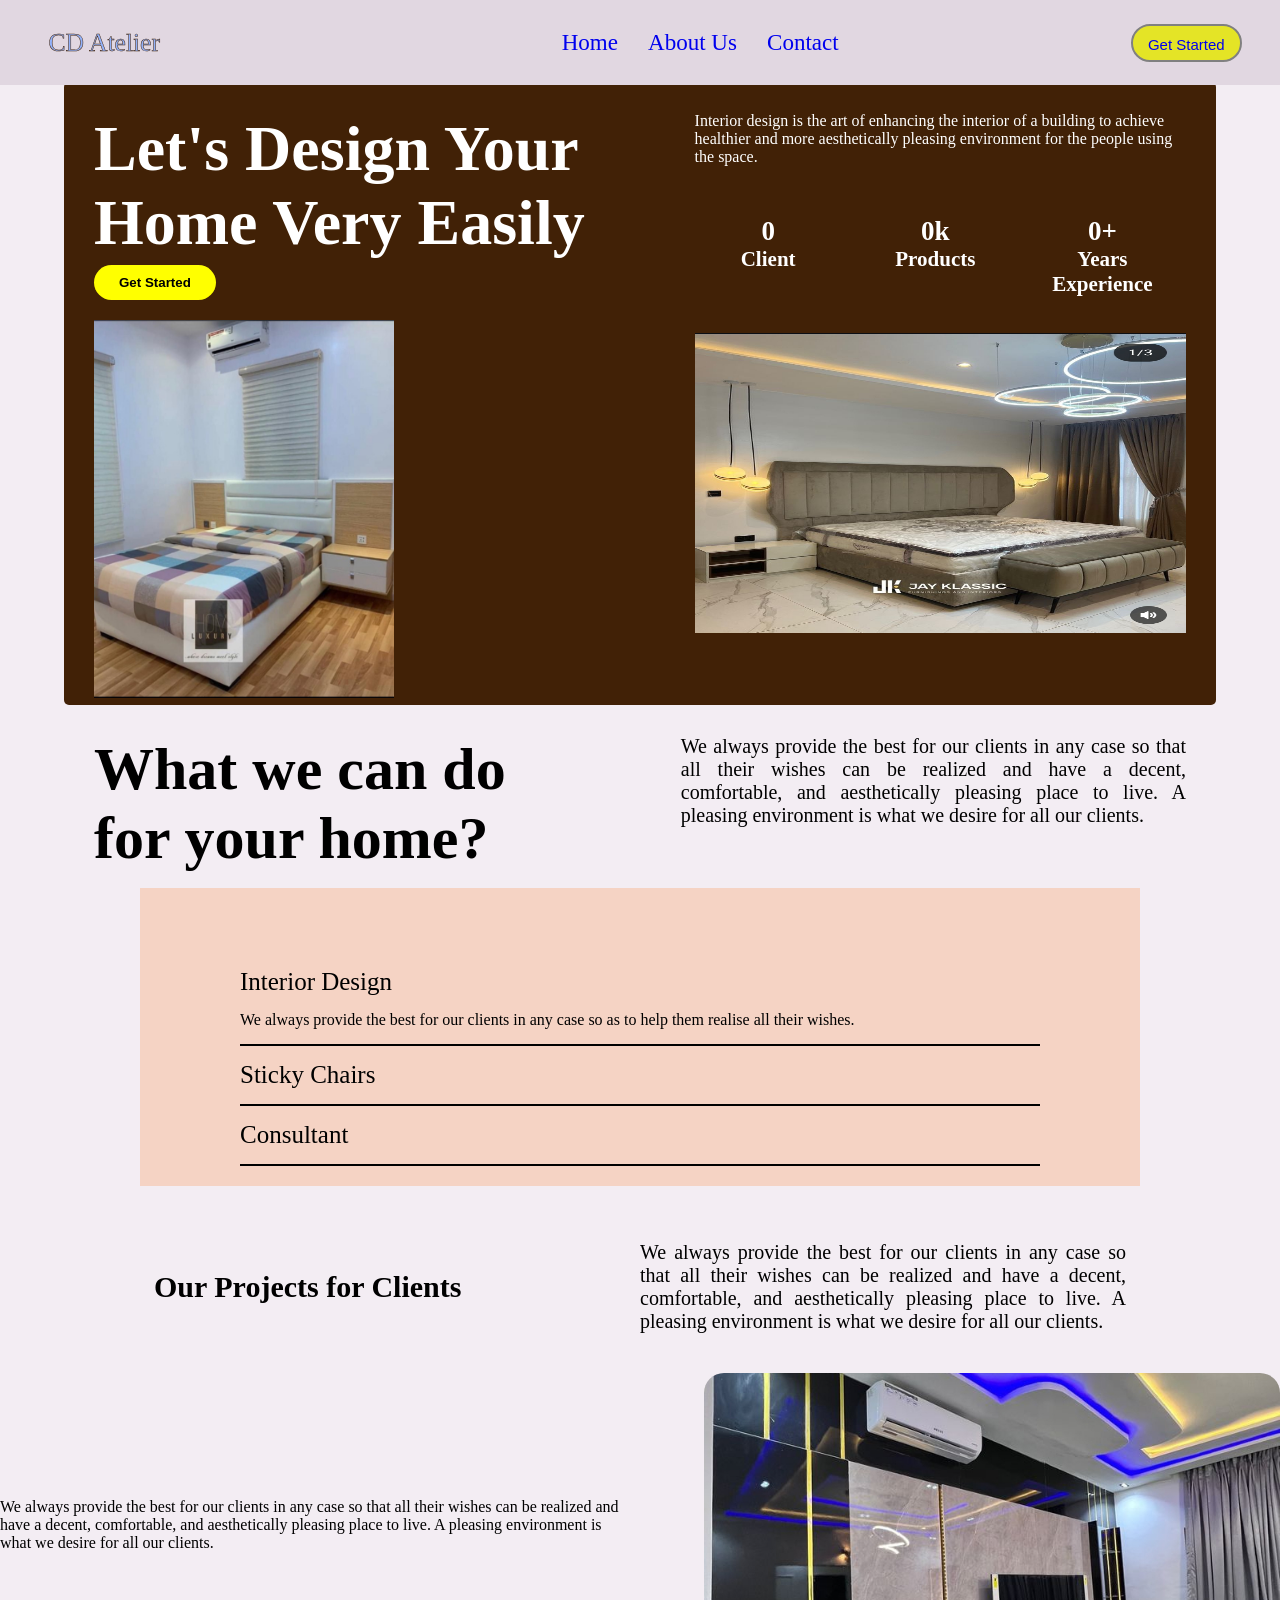
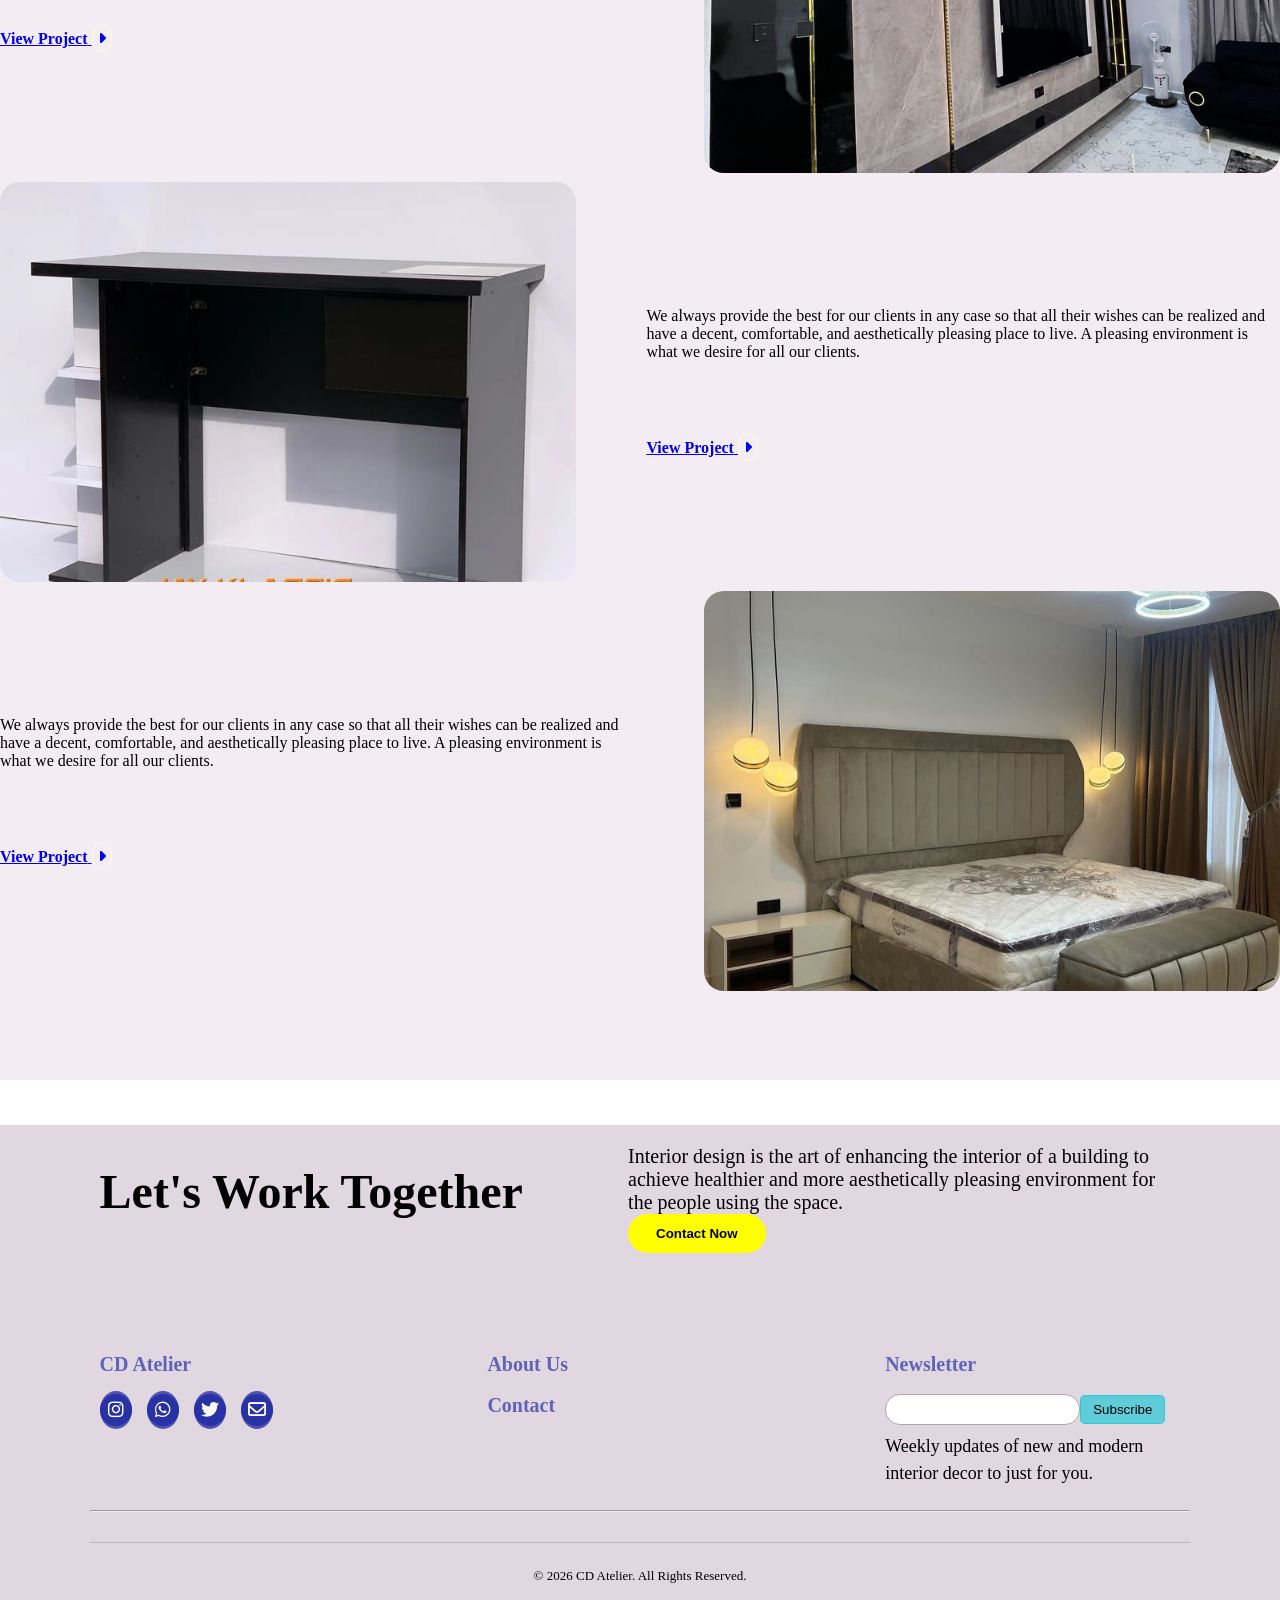
==== commit ef410353: "Addition of website favicon and Changing of Website name to CD Atelier" ====
--- a/index.html
+++ b/index.html
@@ -3,9 +3,9 @@
 <head>
     <meta charset="UTF-8">
     <meta name="viewport" content="width=device-width, initial-scale=1.0">
-    <title>JAY KLASSIC FURNISHINGS</title>
+    <title>CD Atelier</title>
     <link rel="stylesheet" href="https://cdnjs.cloudflare.com/ajax/libs/font-awesome/6.6.0/css/all.min.css" integrity="sha512-Kc323vGBEqzTmouAECnVceyQqyqdsSiqLQISBL29aUW4U/M7pSPA/gEUZQqv1cwx4OnYxTxve5UMg5GT6L4JJg==" crossorigin="anonymous" referrerpolicy="no-referrer" />
-    <link rel="icon" type="image/jpeg" href="images2.jpeg">
+    <link rel="icon" type="image/png" href="images/CD_Atelier.png">
     <link rel="stylesheet" href="id.css">
     <script src="JKF.js" defer> </script>
 </head>
@@ -14,7 +14,7 @@
     <header class="desktop">
         <nav>
             <ul class="leftNav">
-                <li><a href="landing page.html">JAY KLASSIC FURNISHINGS</a></li> </ul>
+                <li><a href="landing page.html">CD Atelier</a></li> </ul>
             <ul class="middleNav">
                 <li><a href="index.html" id="ad">Home</a></li>
                 <li><a href="aboutUs.html" id="ad">About Us</a></li>
@@ -38,7 +38,7 @@
             </ul>
             
             <ul class="middleNav">
-                <li><a href="">JAY KLASSIC FURNISHINGS</a></li> </ul>
+                <li><a href="">CD Atelier</a></li> </ul>
             <ul class="rightNav">
                     <li><button id="button1"><a href="signUp.html" id="a">Get Started</a></button></li> </ul>
            </ul>     
@@ -62,7 +62,7 @@
             </ul>
             
             <ul class="middleNav">
-                <li><a href="">JAY KLASSIC FURNISHINGS</a></li> </ul>
+                <li><a href="">CD Atelier</a></li> </ul>
                 <ul class="rightNav">
                   <li><a href="signUp.html"> <i class="fa-solid fa-right-to-bracket"></i></a></li>
                 </ul>
@@ -195,7 +195,7 @@
         <section class="section8">
             <div class="div6cde">
                 <div class="div6c">
-                    <h3> JAY KLASSIC FURNISHINGS</h3>
+                    <h3> CD Atelier</h3>
                     <div class="div6c1">
                         <li><a href="https://www.instagram.com/jayklassicfurnishings?igsh=OHgydXpvdzk4cXJq"><i class="fa-brands fa-instagram"></i></a></li>
                         <li><a href="https://wa.me/8082283683"><i class="fa-brands fa-whatsapp"></i></a></li>
